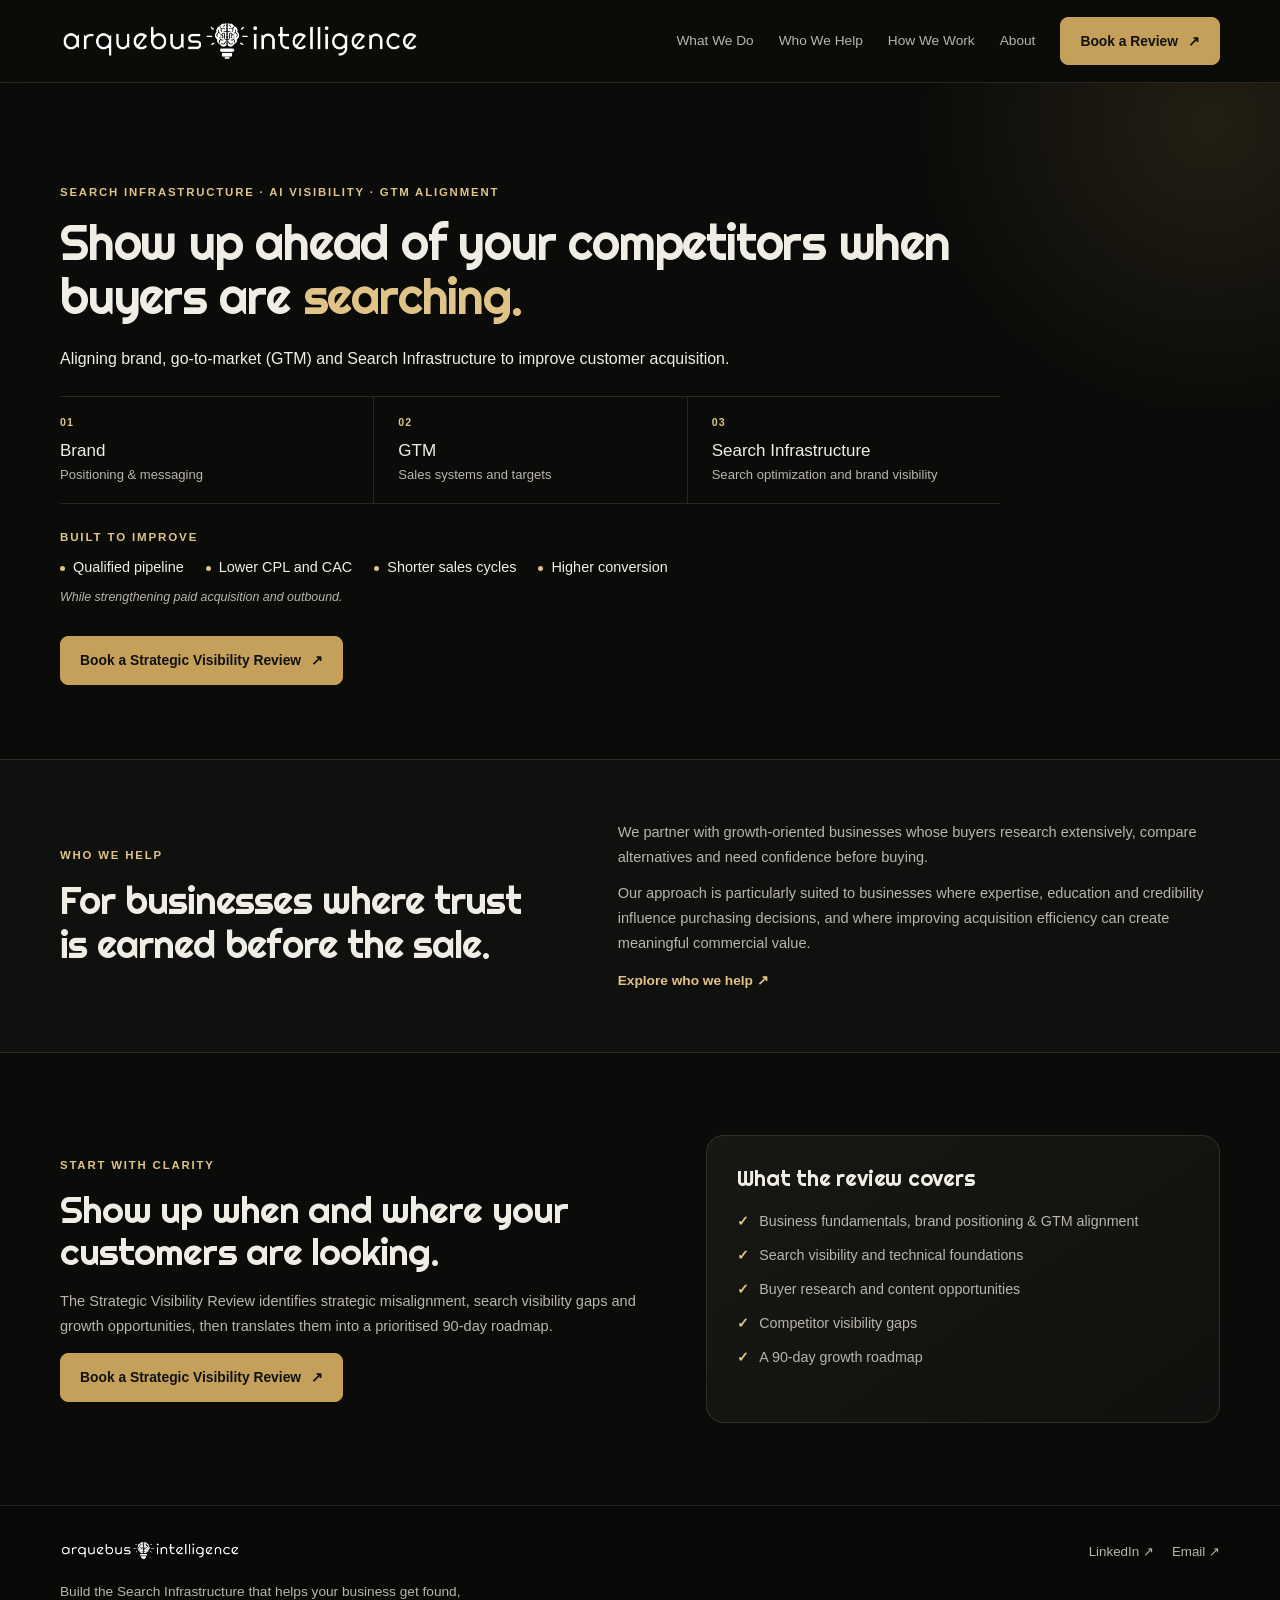
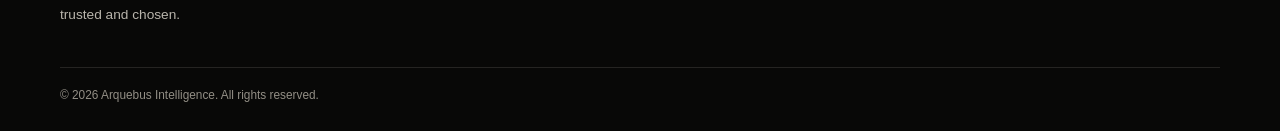
==== index.html @ cc58a3d3 "About page and footer update" ====
<!doctype html>
<html lang="en">
<head>
  <meta charset="utf-8">
  <meta name="viewport" content="width=device-width, initial-scale=1">
  <meta name="google-site-verification" content="BUTrSLzyXpjo1iDIC3saBx_FAhi9yW1CzKXiQrqh_Y4">
  <title>Search-Led Inbound Growth &amp; AI Visibility | Arquebus Intelligence</title>
  <meta name="description" content="Arquebus Intelligence connects business fundamentals, marketing and Search Infrastructure to strengthen acquisition and drive measurable commercial outcomes.">
  <meta name="robots" content="index,follow,max-snippet:-1,max-image-preview:large,max-video-preview:-1">
  <link rel="canonical" href="https://arquebusintelligence.com/">
  <link rel="icon" href="/favicon.ico">
  <link rel="icon" type="image/png" sizes="32x32" href="/favicon-32x32.png">
  <link rel="apple-touch-icon" sizes="180x180" href="/apple-touch-icon.png">
  <link rel="manifest" href="/site.webmanifest">
  <meta property="og:type" content="website">
  <meta property="og:url" content="https://arquebusintelligence.com/">
  <meta property="og:site_name" content="Arquebus Intelligence">
  <meta property="og:title" content="Search-Led Inbound Growth &amp; AI Visibility | Arquebus Intelligence">
  <meta property="og:description" content="We connect business fundamentals, marketing and Search Infrastructure to strengthen acquisition and drive measurable commercial outcomes.">
  <meta property="og:image" content="https://arquebusintelligence.com/og-image.png">
  <meta name="twitter:card" content="summary_large_image">
  <meta name="twitter:site" content="@elcapitanmlb">
  <meta name="twitter:title" content="Search-Led Inbound Growth &amp; AI Visibility | Arquebus Intelligence">
  <meta name="twitter:description" content="We connect business fundamentals, marketing and Search Infrastructure to strengthen acquisition and drive measurable commercial outcomes.">
  <meta name="twitter:image" content="https://arquebusintelligence.com/og-image.png">
  <link rel="stylesheet" href="/styles.css">
  <script type="application/ld+json">
{
  "@context": "https://schema.org",
  "@graph": [
    {
      "@type": "Organization",
      "@id": "https://arquebusintelligence.com/#organization",
      "name": "Arquebus Intelligence",
      "url": "https://arquebusintelligence.com/",
      "logo": "https://arquebusintelligence.com/arquebus_intelligence_logo_white.png",
      "description": "Arquebus Intelligence connects business fundamentals, marketing and Search Infrastructure to strengthen acquisition and support measurable commercial outcomes.",
      "foundingDate": "2024",
      "founder": {
        "@type": "Person",
        "@id": "https://arquebusintelligence.com/#founder",
        "name": "Manik Kamath",
        "jobTitle": "Founder",
        "sameAs": [
          "https://www.linkedin.com/in/manikkamath/",
          "https://x.com/elcapitanmlb"
        ]
      },
      "sameAs": [
        "https://www.linkedin.com/in/manikkamath/",
        "https://x.com/elcapitanmlb"
      ],
      "areaServed": "Worldwide",
      "knowsAbout": [
        "Search engine optimisation",
        "Technical SEO",
        "Content strategy",
        "Buyer research",
        "AI search visibility",
        "Answer engine optimisation",
        "Inbound acquisition",
        "Conversion optimisation"
      ]
    },
    {
      "@type": "WebSite",
      "@id": "https://arquebusintelligence.com/#website",
      "url": "https://arquebusintelligence.com/",
      "name": "Arquebus Intelligence",
      "publisher": {
        "@id": "https://arquebusintelligence.com/#organization"
      }
    },
    {
      "@type": "WebPage",
      "@id": "https://arquebusintelligence.com/#webpage",
      "url": "https://arquebusintelligence.com/",
      "name": "Show Up When and Where Your Customers Are Looking | Arquebus Intelligence",
      "description": "Arquebus Intelligence connects business fundamentals, marketing and Search Infrastructure to strengthen acquisition and support measurable commercial outcomes.",
      "isPartOf": {
        "@id": "https://arquebusintelligence.com/#website"
      },
      "about": {
        "@id": "https://arquebusintelligence.com/#organization"
      }
    }
  ]
}
</script>
</head><body><a class="skip-link" href="#main">Skip to content</a>
<header class="site-header"><div class="container nav">
<a class="brand" href="/" aria-label="Arquebus Intelligence home"><img src="/arquebus_intelligence_logo_white.png" alt="Arquebus Intelligence" width="190" height="48"></a>
<button class="nav-toggle" type="button" aria-expanded="false" aria-controls="primary-nav" aria-label="Open navigation">☰</button>
<nav class="nav-links" id="primary-nav" aria-label="Primary navigation"><a href="/services/">What We Do</a><a href="/who-we-help/">Who We Help</a><a href="/how-we-work/">How We Work</a><a href="/about/">About</a><a class="button header-cta" href="/strategic-visibility-review/">Book a Review <span aria-hidden="true">↗</span></a></nav>
</div></header>
<main id="main">
<section class="hero"><div class="container hero-content">
<p class="eyebrow">Search Infrastructure · AI visibility · GTM alignment</p>
<h1>Show up ahead of your competitors when buyers are <span>searching.</span></h1>
<p class="lead home-framework-intro">Aligning brand, go-to-market (GTM) and Search Infrastructure to improve customer acquisition.</p>
<div class="home-framework" aria-label="Three interconnected pillars">
  <div class="home-framework-pillar"><span class="home-framework-number">01</span><h2>Brand</h2><p>Positioning &amp; messaging</p></div>
  <div class="home-framework-pillar"><span class="home-framework-number">02</span><h2>GTM</h2><p>Sales systems and targets</p></div>
  <div class="home-framework-pillar"><span class="home-framework-number">03</span><h2>Search Infrastructure</h2><p>Search optimization and brand visibility</p></div>
</div>
<div class="home-outcomes"><p class="eyebrow">Built to improve</p><ul class="home-outcome-list"><li>Qualified pipeline</li><li>Lower CPL and CAC</li><li>Shorter sales cycles</li><li>Higher conversion</li></ul><p class="home-outcomes-support">While strengthening paid acquisition and outbound.</p></div>
<div class="hero-actions"><a class="button" href="/strategic-visibility-review/">Book a Strategic Visibility Review <span aria-hidden="true">↗</span></a></div>
</div></section>

<section class="section compact home-icp"><div class="container home-icp-inner">
  <div><p class="eyebrow">Who we help</p><h2>For businesses where trust is earned before the sale.</h2></div>
  <div class="home-icp-copy"><p>We partner with growth-oriented businesses whose buyers research extensively, compare alternatives and need confidence before buying.</p><p>Our approach is particularly suited to businesses where expertise, education and credibility influence purchasing decisions, and where improving acquisition efficiency can create meaningful commercial value.</p><a class="text-link" href="/who-we-help/">Explore who we help ↗</a></div>
</div></section>

<section class="section"><div class="container split-cta">
<div><p class="eyebrow">Start with clarity</p><h2>Show up when and where your customers are looking.</h2><p style="margin-top:16px">The Strategic Visibility Review identifies strategic misalignment, search visibility gaps and growth opportunities, then translates them into a prioritised 90-day roadmap.</p><a class="button" href="/strategic-visibility-review/">Book a Strategic Visibility Review <span aria-hidden="true">↗</span></a></div>
<div class="review-card"><h3>What the review covers</h3><ul><li>Business fundamentals, brand positioning &amp; GTM alignment</li><li>Search visibility and technical foundations</li><li>Buyer research and content opportunities</li><li>Competitor visibility gaps</li><li>A 90-day growth roadmap</li></ul></div>
</div></section>

</main><footer class="site-footer"><div class="container">
<div class="footer-top"><div class="footer-brand"><a href="/" aria-label="Arquebus Intelligence home"><img src="/arquebus_intelligence_logo_white.png" alt="Arquebus Intelligence" width="180" height="45" loading="lazy"></a><p>Build the Search Infrastructure that helps your business get found, trusted and chosen.</p></div>
<div class="footer-links" aria-label="Connect with Arquebus Intelligence"><a href="https://www.linkedin.com/company/arquebus-intelligence/posts/?viewAsMember=true" target="_blank" rel="noopener noreferrer">LinkedIn ↗</a><a href="mailto:manik@arquebusintelligence.com">Email ↗</a></div></div>
<div class="footer-bottom"><span>© 2026 Arquebus Intelligence. All rights reserved.</span></div>
</div></footer>
<script>
const toggle=document.querySelector('.nav-toggle');
const links=document.querySelector('.nav-links');
if(toggle&&links){toggle.addEventListener('click',()=>{const open=links.classList.toggle('open');toggle.setAttribute('aria-expanded',String(open));toggle.setAttribute('aria-label',open?'Close navigation':'Open navigation');toggle.textContent=open?'×':'☰';});links.querySelectorAll('a').forEach(a=>a.addEventListener('click',()=>{links.classList.remove('open');toggle.setAttribute('aria-expanded','false');toggle.textContent='☰';}));}
</script></body></html>
---- styles.css ----
@font-face {
      font-family: 'Righteous';
      src: url('[data-uri]') format('truetype');
      font-weight: 400; font-style: normal;
    }
:root{--bg:#0b0b09;--panel:#121210;--panel2:#171714;--text:#f0ede5;--muted:#b9b5ac;--dim:#928e85;--gold:#c5a05a;--gold-light:#e0c487;--line:rgba(240,237,229,.12);--max:1160px;--radius:18px}
*{box-sizing:border-box}
html{scroll-behavior:smooth;scroll-padding-top:100px}
body{margin:0;background:var(--bg);color:var(--text);font-family:Arial,Helvetica,sans-serif;font-size:16px;line-height:1.65;-webkit-font-smoothing:antialiased}
a{color:inherit}
img{max-width:100%;height:auto}
a:focus-visible,button:focus-visible,input:focus-visible,select:focus-visible,textarea:focus-visible{outline:2px solid var(--gold-light);outline-offset:3px}
.skip-link{position:absolute;left:-9999px;top:0;background:var(--gold);color:#111;padding:.7rem 1rem;z-index:1000}.skip-link:focus{left:1rem;top:1rem}
.container{width:min(var(--max),calc(100% - 44px));margin-inline:auto}
.site-header{position:sticky;top:0;z-index:100;background:rgba(11,11,9,.91);backdrop-filter:blur(14px);border-bottom:1px solid var(--line)}
.nav{min-height:82px;display:flex;align-items:center;justify-content:space-between;gap:24px}
.brand{display:flex;align-items:center;text-decoration:none;flex-shrink:0}.brand img{width:360px;max-height:60px;object-fit:contain;object-position:left center}
.nav-links{display:flex;align-items:center;gap:25px}.nav-links a:not(.button){font-size:.9rem;color:var(--muted);text-decoration:none}.nav-links a:hover{color:var(--text)}
.nav-toggle{display:none;background:none;color:var(--text);border:1px solid var(--line);border-radius:10px;padding:9px 12px;font-size:1.2rem}
.button{display:inline-flex;align-items:center;justify-content:center;gap:10px;min-height:48px;padding:12px 19px;border:1px solid var(--gold);border-radius:8px;background:var(--gold);color:#111;font-weight:700;font-size:.91rem;text-decoration:none;transition:transform .18s ease,background .18s ease,border-color .18s ease}
.button:hover{background:var(--gold-light);border-color:var(--gold-light);transform:translateY(-1px)}
.button.secondary{background:transparent;color:var(--text);border-color:var(--line)}.button.secondary:hover{border-color:var(--gold);color:var(--gold-light)}
.eyebrow{color:var(--gold-light);font-size:.75rem;font-weight:700;letter-spacing:.16em;text-transform:uppercase;margin:0 0 14px}
h1,h2,h3{font-family:'Righteous',Arial,sans-serif;font-weight:400;line-height:1.13;letter-spacing:-.025em;margin:0}
h1{font-size:clamp(2.35rem,4.4vw,4rem);max-width:900px}
h2{font-size:clamp(2rem,3.6vw,3.35rem);max-width:800px}
h3{font-size:1.35rem;letter-spacing:-.01em}
p{margin:0 0 1rem;color:var(--muted)}
.lead{font-size:clamp(1.05rem,1.5vw,1.22rem);max-width:690px;color:#d1cdc4}
.hero{position:relative;overflow:hidden;padding:100px 0 74px}
.hero:before{content:"";position:absolute;width:600px;height:600px;right:-230px;top:-260px;background:radial-gradient(circle,rgba(197,160,90,.13),transparent 68%);pointer-events:none}
.hero-content{position:relative;z-index:1}.hero h1{font-size:clamp(2.25rem,3.8vw,3.6rem);line-height:1.1;max-width:900px}.hero h1 span{color:var(--gold-light)}
.hero .lead{font-size:1.05rem;line-height:1.7;margin-top:22px;max-width:760px}.hero .hero-supporting-copy{font-size:1.05rem;line-height:1.7;margin-top:12px;max-width:760px}
.hero-actions{display:flex;gap:12px;flex-wrap:wrap;margin-top:30px}
.hero-note{font-size:.84rem;color:var(--dim);margin-top:17px}
.trust-strip{border-block:1px solid var(--line);background:var(--panel)}
.trust-inner{display:flex;justify-content:space-between;gap:18px;flex-wrap:wrap;padding:18px 0}
.trust-inner span{font-size:.82rem;color:var(--muted)}.trust-inner span:before{content:"✦";color:var(--gold);margin-right:9px}
.section{padding:82px 0}.section.compact{padding:60px 0}
.section-head{margin-bottom:34px}.section-head p{margin-top:15px;max-width:680px}
.two-col{display:grid;grid-template-columns:1.05fr .95fr;gap:64px;align-items:start}
.problem-card,.service-card,.step-card,.industry-card,.review-card,.faq-item,.about-card{background:var(--panel);border:1px solid var(--line);border-radius:var(--radius)}
.problem-card{padding:30px}.problem-card p:last-child{margin-bottom:0}
.service-grid{display:grid;grid-template-columns:repeat(3,1fr);gap:15px}
.service-card{padding:25px;min-height:240px}.card-number{display:inline-flex;color:var(--gold-light);font-size:.78rem;letter-spacing:.1em;margin-bottom:24px}.service-card p{font-size:.95rem;margin-top:12px}
.text-link{display:inline-flex;align-items:center;gap:8px;color:var(--gold-light);font-weight:700;text-decoration:none;font-size:.9rem;margin-top:7px}.text-link:hover{text-decoration:underline}
.steps{display:grid;grid-template-columns:repeat(3,1fr);gap:15px}.step-card{padding:25px}.step-card p{font-size:.95rem;margin:10px 0 0}
.industry-grid{display:grid;grid-template-columns:repeat(4,1fr);gap:12px}.industry-card{padding:22px 19px}.industry-card h3{font-size:1.1rem}.industry-card p{font-size:.88rem;margin:10px 0 0}
.dark-panel{background:var(--panel);border-block:1px solid var(--line)}
.split-cta{display:grid;grid-template-columns:1fr .85fr;gap:42px;align-items:center}
.review-card{padding:30px;background:linear-gradient(145deg,#171713,#10100e)}
.review-card ul{list-style:none;padding:0;margin:19px 0 22px;display:grid;gap:10px}
.review-card li{color:var(--muted);font-size:.94rem}.review-card li:before{content:"✓";color:var(--gold-light);font-weight:700;margin-right:10px}
.about-row{display:grid;grid-template-columns:.7fr 1.3fr;gap:40px;align-items:start}
.about-card{padding:26px}.about-card .founder-name{font-family:'Righteous',Arial,sans-serif;font-size:1.55rem}
.faq-list{display:grid;grid-template-columns:1fr 1fr;gap:12px}
.faq-item{padding:22px}.faq-item h3{font-size:1.1rem}.faq-item p{font-size:.92rem;margin:10px 0 0}
.form-grid{display:grid;grid-template-columns:1fr 1fr;gap:14px}
.form-field{display:flex;flex-direction:column;gap:7px}.form-field.full{grid-column:1/-1}
.form-field label{font-size:.82rem;color:var(--muted);font-weight:700}
.form-field input,.form-field select,.form-field textarea{width:100%;padding:13px 14px;border:1px solid var(--line);border-radius:8px;background:#0c0c0a;color:var(--text);font:inherit}
.form-field input::placeholder{color:#77736c}.form-field select{color:var(--muted)}
.form-note{font-size:.82rem;color:var(--dim);margin:13px 0 0}
.form-success{display:none;border:1px solid var(--line);border-radius:10px;padding:18px;color:var(--text);background:var(--panel2)}
.site-footer{border-top:1px solid var(--line);padding:35px 0 26px;background:#080807}
.footer-top{display:flex;justify-content:space-between;align-items:start;gap:32px}.footer-brand{max-width:420px}.footer-brand img{width:180px;margin-bottom:14px}.footer-brand p{font-size:.9rem}
.footer-links{display:flex;flex-wrap:wrap;gap:18px}.footer-links a{color:var(--muted);text-decoration:none;font-size:.88rem}.footer-links a:hover{color:var(--gold-light)}
.footer-bottom{border-top:1px solid var(--line);margin-top:24px;padding-top:18px;display:flex;justify-content:space-between;gap:20px;color:var(--dim);font-size:.78rem}
.page-hero{padding:82px 0 52px;border-bottom:1px solid var(--line);background:radial-gradient(ellipse at 85% 0%,rgba(197,160,90,.1),transparent 45%)}
.page-hero h1{font-size:clamp(2.25rem,3.8vw,3.6rem)}.page-hero .lead{margin-top:20px}
.content-narrow{max-width:850px}.prose h2{margin:35px 0 15px}.prose h3{margin:24px 0 10px}.prose p,.prose li{color:var(--muted)}.prose ul{padding-left:22px}.prose li{margin-bottom:8px}
.pill-row{display:flex;flex-wrap:wrap;gap:9px;margin-top:24px}.pill{border:1px solid var(--line);border-radius:999px;padding:8px 12px;color:var(--muted);font-size:.84rem}
.notice{font-size:.85rem;color:var(--dim);border-left:2px solid var(--gold);padding-left:15px}
@media(max-width:850px){.nav{min-height:72px}.brand img{width:250px;max-height:48px}.nav-toggle{display:block}.nav-links{display:none;position:absolute;top:71px;left:0;right:0;padding:18px 22px 24px;background:#0b0b09;border-bottom:1px solid var(--line);flex-direction:column;align-items:stretch;gap:16px}.nav-links.open{display:flex}.nav-links a:not(.button){padding:5px 0}.nav-links .button{width:100%}.hero{padding:76px 0 60px}.two-col,.split-cta,.about-row{grid-template-columns:1fr;gap:26px}.service-grid,.steps{grid-template-columns:1fr}.service-card{min-height:0}.industry-grid{grid-template-columns:1fr 1fr}.faq-list{grid-template-columns:1fr}.section{padding:64px 0}.section.compact{padding:48px 0}.footer-top{flex-direction:column}.footer-bottom{flex-direction:column;gap:7px}}
@media(max-width:520px){.container{width:min(var(--max),calc(100% - 32px))}h1{font-size:2.65rem}.hero-actions .button{width:100%}.trust-inner{display:grid;grid-template-columns:1fr 1fr;gap:12px}.industry-grid{grid-template-columns:1fr}.form-grid{grid-template-columns:1fr}.form-field.full{grid-column:auto}.review-card{padding:22px}.section-head{margin-bottom:26px}}
@media(prefers-reduced-motion:reduce){html{scroll-behavior:auto}*,*:before,*:after{transition:none!important;animation:none!important}}

/* What We Do: workflow and cross-channel Search Infrastructure visuals */
.section-intro{max-width:820px;margin:0 auto 42px;text-align:center}
.section-intro h2{max-width:760px;margin:0 auto 16px}
.section-intro .lead{margin:0 auto 14px;max-width:760px}
.section-intro>p:last-child{max-width:760px;margin:0 auto;color:var(--muted,#aeb6c6)}
.workflow-section{padding-top:76px}
.workflow-grid{display:grid;grid-template-columns:repeat(2,minmax(0,1fr));gap:18px}
.workflow-card{display:flex;flex-direction:column;padding:26px;border:1px solid var(--line,rgba(255,255,255,.12));border-radius:18px;background:linear-gradient(145deg,rgba(255,255,255,.045),rgba(255,255,255,.015));min-height:320px}
.workflow-top{display:flex;align-items:center;gap:12px;margin-bottom:22px}
.workflow-number{display:inline-flex;align-items:center;justify-content:center;width:42px;height:42px;border-radius:12px;background:rgba(232,183,79,.13);color:var(--accent,#e8b74f);font-weight:750;font-size:.9rem}
.workflow-label{font-size:.78rem;text-transform:uppercase;letter-spacing:.12em;color:var(--muted,#aeb6c6);font-weight:700}
.workflow-icon{margin-left:auto;color:var(--accent,#e8b74f);font-size:1.8rem;line-height:1}
.workflow-card h3{font-size:1.28rem;line-height:1.3;margin:0 0 12px}
.workflow-card p{margin:0;color:var(--muted,#aeb6c6);line-height:1.7}
.workflow-output{display:flex;flex-direction:column;gap:5px;border-top:1px solid var(--line,rgba(255,255,255,.12));padding-top:16px;margin-top:22px;font-size:.88rem}
.workflow-output strong{color:var(--accent,#e8b74f);font-size:.72rem;text-transform:uppercase;letter-spacing:.1em}
.workflow-output span{color:var(--text,#f5f6f8)}
.commercial-outcome{display:flex;align-items:flex-start;gap:20px;margin-top:24px;padding:28px;border:1px solid rgba(232,183,79,.38);border-radius:18px;background:rgba(232,183,79,.06)}
.outcome-mark{display:flex;align-items:center;justify-content:center;flex:0 0 48px;height:48px;border-radius:14px;background:rgba(232,183,79,.15);color:var(--accent,#e8b74f);font-size:1.6rem}
.commercial-outcome .eyebrow{margin:0 0 7px}
.commercial-outcome h3{font-size:1.35rem;margin:0 0 8px}
.commercial-outcome p:last-child{margin:0;color:var(--muted,#aeb6c6);line-height:1.7}
.channel-section{padding-top:36px}
.channel-diagram{max-width:1000px;margin:0 auto}
.infrastructure-node{max-width:760px;margin:0 auto;text-align:center;padding:28px;border:1px solid rgba(232,183,79,.45);border-radius:18px;background:linear-gradient(135deg,rgba(232,183,79,.12),rgba(255,255,255,.025))}
.infra-kicker{font-size:.72rem;text-transform:uppercase;letter-spacing:.14em;color:var(--accent,#e8b74f);font-weight:750}
.infrastructure-node h3{font-size:1.6rem;margin:8px 0}
.infrastructure-node p{margin:0;color:var(--muted,#aeb6c6);line-height:1.6}
.channel-connector{height:46px;display:flex;justify-content:space-around;align-items:stretch;max-width:78%;margin:0 auto}
.channel-connector span{display:block;width:1px;background:linear-gradient(to bottom,rgba(232,183,79,.65),rgba(232,183,79,.2))}
.channel-grid{display:grid;grid-template-columns:repeat(3,minmax(0,1fr));gap:16px}
.channel-card{padding:24px;border:1px solid var(--line,rgba(255,255,255,.12));border-radius:16px;background:rgba(255,255,255,.025)}
.channel-symbol{display:inline-flex;align-items:center;justify-content:center;width:40px;height:40px;border-radius:12px;background:rgba(232,183,79,.12);color:var(--accent,#e8b74f);font-size:1.35rem;margin-bottom:15px}
.channel-card h3{margin:0 0 8px;font-size:1.15rem}
.channel-card p{margin:0;color:var(--muted,#aeb6c6);line-height:1.65;font-size:.94rem}
.channel-connector-down{height:38px;max-width:none;justify-content:center}
.channel-connector-down span{background:linear-gradient(to bottom,rgba(232,183,79,.4),rgba(232,183,79,.7))}
.shared-outcomes{padding:24px;border-radius:16px;background:rgba(255,255,255,.035);border:1px solid var(--line,rgba(255,255,255,.12));text-align:center}
.shared-outcomes .eyebrow{margin:0 0 16px}
.outcome-tags{display:flex;flex-wrap:wrap;justify-content:center;gap:10px}
.outcome-tags span{display:inline-flex;padding:9px 14px;border-radius:999px;border:1px solid rgba(232,183,79,.3);color:var(--text,#f5f6f8);font-size:.9rem}
.channel-note{max-width:820px;margin:18px auto 0;text-align:center;color:var(--muted,#aeb6c6);font-size:.9rem;line-height:1.65}
.final-cta{display:flex;align-items:center;justify-content:space-between;gap:28px;margin-top:66px;padding:34px;border-radius:20px;background:rgba(255,255,255,.035);border:1px solid var(--line,rgba(255,255,255,.12))}
.final-cta>div{max-width:650px}
.final-cta .eyebrow{margin:0 0 8px;color:var(--accent,#e8b74f)}
.final-cta h2{font-size:clamp(1.5rem,3vw,2.2rem);margin:0 0 12px}
.final-cta p:not(.eyebrow){margin:0;color:var(--muted,#aeb6c6);line-height:1.65}
.final-cta .button{flex:0 0 auto;white-space:nowrap}
@media(max-width:760px){.workflow-section{padding-top:52px}.section-intro{margin-bottom:28px}.workflow-grid{grid-template-columns:1fr}.workflow-card{min-height:0;padding:22px}.commercial-outcome{padding:22px;gap:14px}.channel-grid{grid-template-columns:1fr}.channel-card{padding:20px}.channel-connector{height:28px;max-width:55%}.final-cta{align-items:flex-start;flex-direction:column;padding:24px;margin-top:44px}.final-cta .button{white-space:normal}.infrastructure-node{padding:22px}.outcome-tags{gap:8px}}


/* V13 typography refinement: slightly calmer type scale across the site */
html{font-size:95%}
body{font-size:.96rem}
h1{font-size:clamp(2.25rem,4.2vw,4rem)}
h2{font-size:clamp(1.7rem,3.1vw,2.45rem)}
h3{font-size:clamp(1.12rem,1.7vw,1.42rem)}
p,li{line-height:1.68}
.lead{font-size:1.04rem;line-height:1.72}
.eyebrow.page-kicker{color:var(--accent,#e8b74f);font-size:.78rem;letter-spacing:.15em;text-transform:uppercase;font-weight:750;margin:0 0 14px}
.workflow-card h3{font-size:1.18rem}
.infrastructure-node h3{font-size:1.48rem}
.channel-card h3{font-size:1.08rem}
.final-cta h2{font-size:clamp(1.4rem,2.7vw,2.05rem)}
@media(max-width:760px){
  h1{font-size:clamp(1.95rem,7.2vw,2.65rem)}
  h2{font-size:clamp(1.55rem,6vw,2rem)}
  .lead{font-size:1rem}
}

/* Who We Help: buyer-fit framework and commercial opportunity */
.who-hero{padding-bottom:40px}
.who-hero h1{max-width:920px}
.who-hero .lead{max-width:850px}
.who-hero-copy{max-width:790px;color:var(--muted);margin-top:15px;font-size:1rem;line-height:1.75}
.who-hero-tags{display:flex;flex-wrap:wrap;gap:10px;margin-top:28px}
.who-hero-tags span{border:1px solid var(--line);border-radius:999px;padding:8px 13px;color:var(--text);font-size:.78rem;background:rgba(255,255,255,.025)}
.who-fit-section{padding-top:48px}
.who-criteria-grid{grid-template-columns:repeat(2,minmax(0,1fr));gap:16px}
.who-criteria-card{min-height:0;padding:25px}
.who-criteria-card .workflow-top{margin-bottom:18px}
.who-criteria-card .workflow-icon{font-size:1.55rem}
.who-criteria-card h3{font-size:1.24rem}
.who-criteria-card p{font-size:.93rem;line-height:1.72}
.who-criteria-card .workflow-output{margin-top:auto;padding-top:17px}
.who-opportunity{margin-top:6px}
.who-opportunity-grid{display:grid;grid-template-columns:repeat(3,minmax(0,1fr));gap:15px}
.who-opportunity-card{padding:24px;border:1px solid var(--line);border-radius:16px;background:linear-gradient(145deg,rgba(255,255,255,.04),rgba(255,255,255,.012))}
.who-opportunity-index{display:inline-flex;align-items:center;justify-content:center;width:35px;height:35px;border-radius:10px;background:rgba(232,183,79,.13);color:var(--accent,#e8b74f);font-size:.8rem;font-weight:750;margin-bottom:17px}
.who-opportunity-card h3{font-size:1.16rem;margin:0 0 10px}
.who-opportunity-card p{color:var(--muted);font-size:.9rem;line-height:1.7}
.who-opportunity-card ul{padding-left:18px;margin:16px 0 0;color:var(--muted);font-size:.84rem;line-height:1.65}
.who-opportunity-card li{margin:0 0 7px}
.who-overlap-note{display:flex;align-items:flex-start;gap:15px;margin-top:18px;padding:20px 23px;border:1px solid rgba(232,183,79,.3);border-radius:14px;background:rgba(232,183,79,.055)}
.who-overlap-mark{flex:0 0 30px;height:30px;display:grid;place-items:center;border-radius:50%;background:rgba(232,183,79,.16);color:var(--accent,#e8b74f);font-size:1.1rem;font-weight:700}
.who-overlap-note p{margin:2px 0 0;color:var(--muted);line-height:1.7;font-size:.92rem}
.who-overlap-note strong{color:var(--text)}
.who-timeline-layout{display:grid;grid-template-columns:.8fr 1.2fr;gap:58px;align-items:start}
.who-timeline-layout h2{font-size:clamp(1.9rem,3vw,2.8rem);max-width:440px}
.who-timeline-copy>p{color:var(--muted);line-height:1.75;margin:0 0 14px}
.who-timeline-steps{display:grid;grid-template-columns:repeat(3,minmax(0,1fr));gap:12px;margin-top:26px}
.who-timeline-steps>div{border-top:1px solid var(--line);padding-top:13px;display:flex;flex-direction:column;gap:7px}
.who-timeline-steps span{font-size:.73rem;color:var(--accent,#e8b74f);font-weight:750;letter-spacing:.1em}
.who-timeline-steps strong{font-size:.88rem;line-height:1.4}
.who-timeline-steps small{color:var(--muted);font-size:.78rem;line-height:1.55}
.who-final-cta{display:flex;align-items:center;justify-content:space-between;gap:30px;padding:32px;border:1px solid var(--line);border-radius:18px;background:linear-gradient(120deg,rgba(232,183,79,.075),rgba(255,255,255,.018))}
.who-final-cta>div{max-width:700px}
.who-final-cta h2{font-size:clamp(1.8rem,3vw,2.5rem);margin:0 0 10px}
.who-final-cta p:not(.eyebrow){margin:0;color:var(--muted);line-height:1.7}
.who-final-cta .button{flex-shrink:0}
@media(max-width:850px){.who-opportunity-grid{grid-template-columns:1fr}.who-timeline-layout{grid-template-columns:1fr;gap:24px}.who-final-cta{align-items:flex-start;flex-direction:column}.who-final-cta .button{white-space:normal}}
@media(max-width:760px){.who-criteria-grid{grid-template-columns:1fr}.who-criteria-card{padding:22px}.who-timeline-steps{grid-template-columns:1fr;gap:16px}.who-timeline-steps>div{display:grid;grid-template-columns:34px 1fr;column-gap:8px}.who-timeline-steps span{grid-row:span 2}.who-timeline-steps small{grid-column:2}.who-final-cta{padding:24px}}


/* Who We Help V15: consistent hero copy and buyer criteria list */
.who-hero .who-buyer-intro,
.who-hero .who-hero-copy {
  color: #d1cdc4;
  font-size: 1rem;
  line-height: 1.7;
  font-weight: 400;
  opacity: 1;
}
.who-hero .who-buyer-intro { margin: 20px 0 8px; }
.who-hero .who-buyer-list {
  max-width: 790px;
  margin: 0 0 0 1.25rem;
  padding-left: 1rem;
  color: #d1cdc4;
  font-size: 1rem;
  line-height: 1.7;
  font-weight: 400;
  opacity: 1;
}
.who-hero .who-buyer-list li { margin: 0 0 5px; padding-left: 3px; }
.who-hero .who-hero-copy { margin-top: 18px; }


/* V16 Who We Help: cleaner transition into fit criteria and unlabeled card summaries */
.who-criteria-card .workflow-output strong{display:none}
.who-criteria-card .workflow-output{padding-top:14px}

/* V18 Who We Help: retain and center the section eyebrow with its heading and intro */
.who-fit-section .who-fit-eyebrow{display:block;width:100%;max-width:760px;margin:0 auto 14px;text-align:center;}
.who-fit-section .section-intro{text-align:center;margin-left:auto;margin-right:auto;}
.who-fit-section .section-intro h2,.who-fit-section .section-intro>p:last-child{margin-left:auto;margin-right:auto;text-align:center;}


/* V19 Who We Help: remove card footer copy and give divider more breathing room */
.who-criteria-card .workflow-output {
  margin-top: auto;
  padding-top: 24px;
  min-height: 24px;
}
.who-criteria-card .workflow-output span { display: none; }

/* Who We Help V20 refinements */
.who-criteria-card .workflow-icon,
.who-criteria-card .workflow-output { display: none !important; }
.who-hero .who-hero-cta { margin-top: 24px; }
.who-hero .who-hero-cta .button { display: inline-flex; align-items: center; gap: 8px; padding: 10px 16px; font-size: .88rem; line-height: 1.2; }


/* How We Work: four equal process cards with numbered badge treatment */
.steps.process-steps{grid-template-columns:repeat(4,minmax(0,1fr));gap:15px;align-items:stretch}
.process-steps .step-card{padding:24px 21px;min-width:0;min-height:100%;display:flex;flex-direction:column}
.process-steps .workflow-top{display:flex;align-items:center;gap:12px;margin-bottom:22px}
.process-steps .workflow-number{display:inline-flex;align-items:center;justify-content:center;flex:0 0 42px;width:42px;height:42px;border-radius:12px;background:rgba(232,183,79,.13);color:var(--accent,#e8b74f);font-weight:750;font-size:.9rem;letter-spacing:0}
.process-steps .workflow-label{font-size:.78rem;text-transform:uppercase;letter-spacing:.12em;color:var(--muted,#aeb6c6);font-weight:700}
.process-steps .step-card h3{font-size:1.15rem;line-height:1.32;margin:0 0 12px}
.process-steps .step-card p{font-size:.9rem;line-height:1.68;margin:0;color:var(--muted)}
@media(max-width:1050px){.steps.process-steps{grid-template-columns:repeat(2,minmax(0,1fr))}}
@media(max-width:600px){.steps.process-steps{grid-template-columns:1fr}.process-steps .step-card{padding:23px}}


/* How We Work: integrated business assessment in the page hero */
.how-hero{padding-top:72px;padding-bottom:58px}
.how-hero h1{max-width:1120px}
.how-hero .how-intro{max-width:900px;margin-top:22px;margin-bottom:22px}
.how-foundation-grid{display:grid;grid-template-columns:repeat(3,minmax(0,1fr));gap:16px;margin-top:22px}
.how-foundation-card{min-width:0;padding:23px 24px 25px;border:1px solid var(--line);border-radius:17px;background:linear-gradient(145deg,rgba(255,255,255,.035),rgba(255,255,255,.012))}
.how-foundation-top{display:flex;align-items:center;gap:15px;margin-bottom:15px}
.how-foundation-number{display:inline-flex;align-items:center;justify-content:center;flex:0 0 48px;width:48px;height:48px;border-radius:12px;background:rgba(232,183,79,.14);color:var(--accent,#e8b74f);font-size:1rem;font-weight:750}
.how-foundation-card h2{font-size:.82rem;line-height:1.4;letter-spacing:.13em;text-transform:uppercase;margin:0;color:var(--text)}
.how-foundation-card p{margin:0;color:var(--muted);font-size:.96rem;line-height:1.7}
.how-hero .how-conclusion{max-width:1120px;margin-top:24px;margin-bottom:0}
.how-hero .hero-actions{margin-top:24px}
@media(max-width:850px){.how-foundation-grid{grid-template-columns:1fr 1fr}.how-foundation-card:last-child{grid-column:1/-1}}
@media(max-width:600px){.how-hero{padding-top:58px;padding-bottom:44px}.how-foundation-grid{grid-template-columns:1fr;gap:12px}.how-foundation-card:last-child{grid-column:auto}.how-foundation-card{padding:21px}.how-foundation-top{margin-bottom:12px}.how-hero .how-intro{margin-top:18px}.how-hero .how-conclusion{margin-top:20px}}

/* How We Work V24: detailed process stages and commercial outcome measures */
.process-steps .step-card h3{min-height:2.65em}
.process-steps .step-card p{font-size:.88rem;line-height:1.62}
.process-detail-list{margin:10px 0 0;padding-left:18px;color:var(--muted);font-size:.84rem;line-height:1.58}
.process-detail-list li{margin:0 0 9px;padding-left:2px}
.process-detail-list strong{color:var(--text);font-weight:650}
.process-card-note{margin-top:10px!important;padding-top:10px;border-top:1px solid var(--line)}
.outcomes-section{padding-top:44px;padding-bottom:54px}
.outcomes-heading{max-width:780px;margin:0 auto 24px;text-align:center}
.outcomes-heading h2{margin:8px 0 10px}
.outcomes-heading>p:last-child{color:var(--muted);font-size:.92rem;line-height:1.65}
.outcomes-grid{display:grid;grid-template-columns:repeat(4,minmax(0,1fr));gap:14px}
.outcome-item{padding:20px 18px;border:1px solid var(--line);border-radius:15px;background:var(--panel);text-align:center}
.outcome-direction{display:block;color:var(--accent,#e8b74f);font-size:1.65rem;font-weight:750;line-height:1;margin-bottom:8px}
.outcome-item h3{margin:0 0 5px;font-size:1.02rem}
.outcome-item p{margin:0;color:var(--muted);font-size:.82rem}
@media(max-width:1050px){.process-detail-list{font-size:.88rem}.outcomes-grid{grid-template-columns:repeat(2,minmax(0,1fr))}}
@media(max-width:600px){.process-steps .step-card h3{min-height:0}.outcomes-grid{grid-template-columns:1fr 1fr}.outcome-item{padding:17px 12px}}


/* Homepage: clean three-pillar framework and concise outcomes */
.home-framework-intro{color:var(--text)!important;opacity:1!important;max-width:760px;margin:18px 0 24px}
.home-framework{display:grid;grid-template-columns:repeat(3,minmax(0,1fr));max-width:940px;margin:0 0 24px;border-block:1px solid var(--line)}
.home-framework-pillar{position:relative;padding:17px 24px 18px 0;min-width:0}
.home-framework-pillar+.home-framework-pillar{padding-left:24px;border-left:1px solid var(--line)}
.home-framework-number{display:block;margin-bottom:8px;color:var(--gold-light);font-size:.7rem;font-weight:750;letter-spacing:.1em}
.home-framework-pillar h2{margin:0 0 4px;font-family:Arial,Helvetica,sans-serif;font-size:1.12rem;font-weight:500;letter-spacing:0;line-height:1.3}
.home-framework-pillar p{margin:0;color:var(--muted);font-size:.86rem;line-height:1.45}
.home-outcomes{max-width:940px;margin:0 0 22px;padding:0;border:0;border-radius:0;background:transparent}
.home-outcomes .eyebrow{margin:0 0 10px;font-size:.68rem}
.home-outcome-list{display:flex;flex-wrap:wrap;gap:7px 22px;margin:0;padding:0;list-style:none}
.home-outcome-list li{position:relative;padding-left:13px;color:var(--text);font-size:.86rem;line-height:1.5}
.home-outcome-list li:before{content:"";position:absolute;left:0;top:.62em;width:5px;height:5px;border-radius:50%;background:var(--gold-light)}
.home-outcomes-support{margin:9px 0 0;color:var(--muted);font-size:.82rem;line-height:1.45}
.home-icp{border-block:1px solid var(--line);background:rgba(255,255,255,.018)}
.home-icp-inner{display:grid;grid-template-columns:.9fr 1.1fr;gap:65px;align-items:center}
.home-icp-inner h2{font-size:clamp(1.9rem,3vw,2.7rem);max-width:520px}
.home-icp-copy p{font-size:.96rem;line-height:1.7;margin:0 0 12px}
.home-icp-copy .home-icp-note{font-size:.82rem;color:var(--dim);margin-top:16px}
.home-icp-copy .text-link{margin-top:0}
@media(max-width:850px){.home-icp-inner{grid-template-columns:1fr;gap:22px}}
@media(max-width:520px){.home-framework-pillar{padding:15px 12px 15px 0}.home-framework-pillar+.home-framework-pillar{padding-left:12px}.home-framework-pillar h2{font-size:.98rem}.home-framework-pillar p{font-size:.76rem}.home-outcome-list{gap:7px 15px}.home-icp-inner{gap:18px}}

/* What We Do hero: concise, scannable alignment and outcomes */
.page-hero .what-we-do-hero-copy{line-height:1.65}.page-hero .what-we-do-hero-copy p{margin:0 0 9px}.page-hero .what-we-do-hero-copy ul{margin:0 0 16px;padding-left:24px}.page-hero .what-we-do-hero-copy li{margin:0 0 5px;color:#d1cdc4}.page-hero .what-we-do-hero-copy li:last-child{margin-bottom:0}


/* V36 What We Do hero: two-column strategic alignment framework */
.what-we-do-framework{display:grid;grid-template-columns:repeat(2,minmax(0,1fr));gap:16px;max-width:980px;margin-top:30px}
.what-we-do-panel{padding:22px 24px 23px;border:1px solid var(--line,rgba(255,255,255,.12));border-radius:16px;background:linear-gradient(145deg,rgba(255,255,255,.045),rgba(255,255,255,.015))}
.what-we-do-panel-outcomes{border-color:rgba(197,160,90,.32);background:linear-gradient(145deg,rgba(197,160,90,.09),rgba(255,255,255,.018))}
.what-we-do-panel-kicker{margin:0 0 13px;color:var(--accent,#e8b74f);font-size:.68rem;font-weight:750;letter-spacing:.12em;line-height:1.4;text-transform:uppercase}
.what-we-do-panel h2{margin:0 0 13px;font-family:Arial,Helvetica,sans-serif;font-size:1.12rem;font-weight:700;letter-spacing:0;line-height:1.3}
.what-we-do-panel ul{display:grid;gap:9px;margin:0;padding:0;list-style:none}
.what-we-do-panel li{position:relative;padding-left:15px;color:var(--muted,#aeb6c6);font-size:.92rem;line-height:1.5}
.what-we-do-panel li::before{content:"";position:absolute;left:0;top:.62em;width:5px;height:5px;border-radius:50%;background:var(--gold-light,var(--accent,#e8b74f))}
.page-hero .what-we-do-framework + .hero-actions{margin-top:25px}
@media(max-width:680px){.what-we-do-framework{grid-template-columns:1fr;gap:12px;margin-top:24px}.what-we-do-panel{padding:20px}}


/* V37 What We Do refinements */
.section-intro>p:last-child{font-size:clamp(1.05rem,1.5vw,1.22rem);color:#d1cdc4;line-height:1.7;max-width:760px;margin:0 auto}
.workflow-grid{align-items:stretch;grid-auto-rows:1fr}
.workflow-card{height:100%;min-height:360px}
.workflow-top{margin-bottom:22px}
.workflow-icon{display:none!important}
.workflow-output{margin-top:auto;padding-top:16px}
.outcome-tags span{white-space:normal}
@media(max-width:760px){.workflow-grid{grid-auto-rows:auto}.workflow-card{height:auto;min-height:0}.workflow-output{margin-top:22px}}


/* V40 homepage copy refinement */
.home-outcomes .eyebrow{font-size:.76rem}
.home-outcome-list li{font-size:.95rem}
.home-outcomes-support{font-style:italic}


/* V41: consistent headline ceiling and lighter homepage pillar titles */


/* V43 What We Do refinements */
.section-intro .lead,.section-intro .section-intro-support{font-size:1.04rem;line-height:1.72;font-weight:400;color:#d1cdc4;letter-spacing:normal;max-width:760px;margin:0 auto 14px}.section-intro .section-intro-support{margin-bottom:0}
.outcome-columns{display:grid;grid-template-columns:repeat(2,minmax(0,1fr));column-gap:64px;row-gap:28px;width:100%;max-width:960px;margin:0 auto;text-align:left}
.outcome-columns ul{list-style:none;margin:0;padding:0;display:flex;flex-direction:column;gap:14px;width:max-content;max-width:100%;justify-self:center}
.outcome-columns li{position:relative;padding-left:18px;color:var(--text,#f5f6f8);font-size:.95rem;line-height:1.55}
.outcome-columns li:before{content:"";position:absolute;left:0;top:.66em;width:6px;height:6px;border-radius:50%;background:var(--gold-light,#e8b74f)}
@media(max-width:760px){.outcome-columns{column-gap:32px}}@media(max-width:600px){.outcome-columns{grid-template-columns:1fr;gap:12px}.outcome-columns ul{gap:12px;justify-self:center}}

/* V48 About page: team panel, cohesive principles and connection links */
.about-card .team-eyebrow{text-align:center;margin-bottom:24px}
.about-card .team-member + .team-member{border-top:1px solid var(--line);margin-top:24px;padding-top:22px}
.about-card .team-member p{margin:5px 0 8px;color:var(--muted)}
.team-social-links,.connect-links{display:flex;align-items:center;gap:22px;flex-wrap:wrap}
.team-social-links .text-link,.connect-links .text-link{margin-top:0}
.about-principles{counter-reset:about-principle;list-style:none;padding:0;margin:0}
.about-principles li{counter-increment:about-principle;margin:0 0 18px;padding-left:42px;position:relative;color:var(--muted)}
.about-principles li::before{content:"0" counter(about-principle);position:absolute;left:0;top:0;color:var(--gold-light);font-weight:700;letter-spacing:.08em;font-size:.82rem}
.about-principles li strong{display:block;color:var(--text);font-weight:700;margin-bottom:5px}
.about-principles li span{display:block}
.connect-section{margin-top:38px;padding-top:25px;border-top:1px solid var(--line)}
.connect-section h2{margin:0 0 10px}
.connect-section p{margin:0 0 12px}
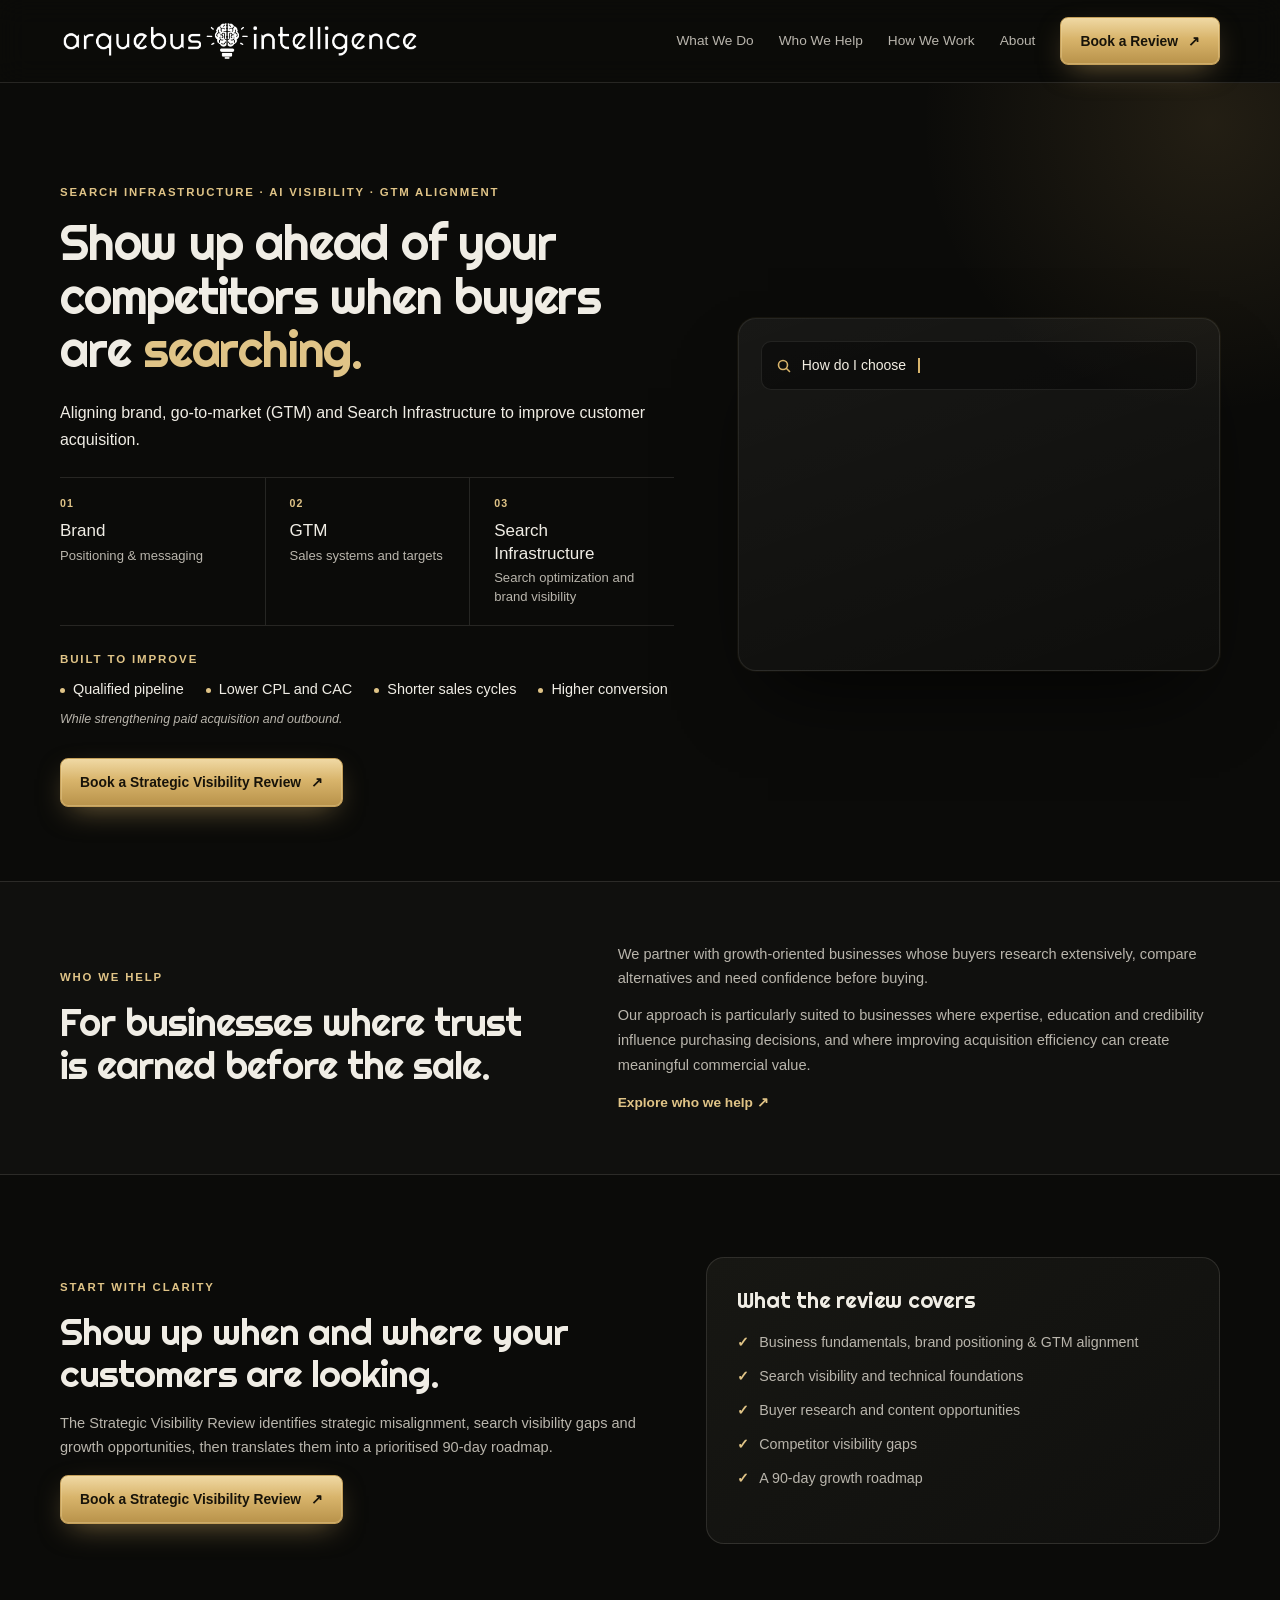
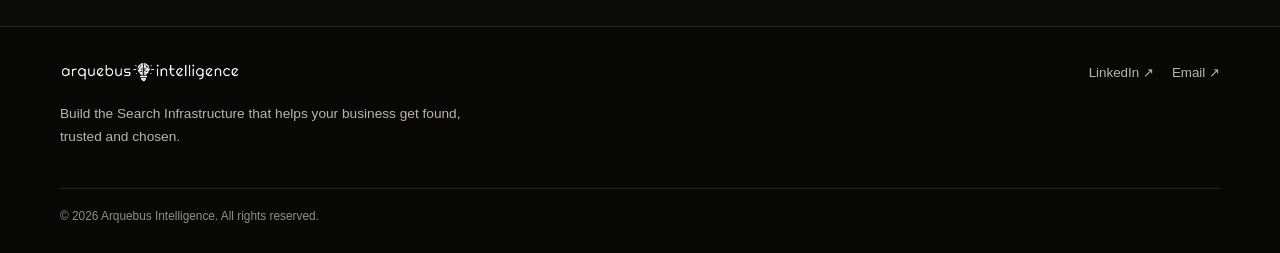
==== commit 35efb143: "Homepage animation update" ====
--- a/index.html
+++ b/index.html
@@ -91,10 +91,10 @@
 <header class="site-header"><div class="container nav">
 <a class="brand" href="/" aria-label="Arquebus Intelligence home"><img src="/arquebus_intelligence_logo_white.png" alt="Arquebus Intelligence" width="190" height="48"></a>
 <button class="nav-toggle" type="button" aria-expanded="false" aria-controls="primary-nav" aria-label="Open navigation">☰</button>
-<nav class="nav-links" id="primary-nav" aria-label="Primary navigation"><a href="/services/">What We Do</a><a href="/who-we-help/">Who We Help</a><a href="/how-we-work/">How We Work</a><a href="/about/">About</a><a class="button header-cta" href="/strategic-visibility-review/">Book a Review <span aria-hidden="true">↗</span></a></nav>
+<nav class="nav-links" id="primary-nav" aria-label="Primary navigation"><a href="/services/">What We Do</a><a href="/who-we-help/">Who We Help</a><a href="/how-we-work/">How We Work</a><a href="/about/">About</a><a class="button btn header-cta" href="/strategic-visibility-review/">Book a Review <span aria-hidden="true">↗</span></a></nav>
 </div></header>
 <main id="main">
-<section class="hero"><div class="container hero-content">
+<section class="hero"><div class="spot" aria-hidden="true"></div><div class="container hero-layout"><div class="hero-content hero-copy">
 <p class="eyebrow">Search Infrastructure · AI visibility · GTM alignment</p>
 <h1>Show up ahead of your competitors when buyers are <span>searching.</span></h1>
 <p class="lead home-framework-intro">Aligning brand, go-to-market (GTM) and Search Infrastructure to improve customer acquisition.</p>
@@ -104,7 +104,23 @@
   <div class="home-framework-pillar"><span class="home-framework-number">03</span><h2>Search Infrastructure</h2><p>Search optimization and brand visibility</p></div>
 </div>
 <div class="home-outcomes"><p class="eyebrow">Built to improve</p><ul class="home-outcome-list"><li>Qualified pipeline</li><li>Lower CPL and CAC</li><li>Shorter sales cycles</li><li>Higher conversion</li></ul><p class="home-outcomes-support">While strengthening paid acquisition and outbound.</p></div>
-<div class="hero-actions"><a class="button" href="/strategic-visibility-review/">Book a Strategic Visibility Review <span aria-hidden="true">↗</span></a></div>
+<div class="hero-actions"><a class="button btn btn" href="/strategic-visibility-review/">Book a Strategic Visibility Review <span aria-hidden="true">↗</span></a></div>
+</div>
+<aside class="visual" aria-hidden="true">
+  <div class="ai-demo-card">
+    <div class="ai-demo-question">
+      <svg viewBox="0 0 16 16" fill="none" stroke="currentColor" stroke-width="1.6" stroke-linecap="round"><circle cx="7" cy="7" r="4.5"/><path d="m10.5 10.5 3 3"/></svg>
+      <span id="typed"></span><i class="ai-demo-caret"></i>
+    </div>
+    <div class="ai-demo-thinking" id="think"><i></i><i></i><i></i></div>
+    <div class="ai-demo-stage" id="stage">
+      <div class="ai-demo-label">Illustrative sources an AI answer might cite</div>
+      <div class="ai-demo-row you"><span class="n">1</span>Your brand<span class="tag">Cited</span></div>
+      <div class="ai-demo-row dim1"><span class="n">2</span>Alternative provider A</div>
+      <div class="ai-demo-row dim2"><span class="n">3</span>Alternative provider B</div>
+    </div>
+  </div>
+</aside>
 </div></section>
 
 <section class="section compact home-icp"><div class="container home-icp-inner">
@@ -113,7 +129,7 @@
 </div></section>
 
 <section class="section"><div class="container split-cta">
-<div><p class="eyebrow">Start with clarity</p><h2>Show up when and where your customers are looking.</h2><p style="margin-top:16px">The Strategic Visibility Review identifies strategic misalignment, search visibility gaps and growth opportunities, then translates them into a prioritised 90-day roadmap.</p><a class="button" href="/strategic-visibility-review/">Book a Strategic Visibility Review <span aria-hidden="true">↗</span></a></div>
+<div><p class="eyebrow">Start with clarity</p><h2>Show up when and where your customers are looking.</h2><p style="margin-top:16px">The Strategic Visibility Review identifies strategic misalignment, search visibility gaps and growth opportunities, then translates them into a prioritised 90-day roadmap.</p><a class="button btn" href="/strategic-visibility-review/">Book a Strategic Visibility Review <span aria-hidden="true">↗</span></a></div>
 <div class="review-card"><h3>What the review covers</h3><ul><li>Business fundamentals, brand positioning &amp; GTM alignment</li><li>Search visibility and technical foundations</li><li>Buyer research and content opportunities</li><li>Competitor visibility gaps</li><li>A 90-day growth roadmap</li></ul></div>
 </div></section>
 
@@ -126,4 +142,61 @@
 const toggle=document.querySelector('.nav-toggle');
 const links=document.querySelector('.nav-links');
 if(toggle&&links){toggle.addEventListener('click',()=>{const open=links.classList.toggle('open');toggle.setAttribute('aria-expanded',String(open));toggle.setAttribute('aria-label',open?'Close navigation':'Open navigation');toggle.textContent=open?'×':'☰';});links.querySelectorAll('a').forEach(a=>a.addEventListener('click',()=>{links.classList.remove('open');toggle.setAttribute('aria-expanded','false');toggle.textContent='☰';}));}
-</script></body></html>+</script>
+<script>
+(() => {
+  const hero = document.querySelector('.hero');
+  const fine = window.matchMedia('(pointer:fine)').matches;
+  const calm = window.matchMedia('(prefers-reduced-motion: reduce)').matches;
+  if (hero && fine && !calm) {
+    hero.addEventListener('pointermove', e => {
+      const r = hero.getBoundingClientRect();
+      hero.style.setProperty('--mx', (e.clientX-r.left)+'px');
+      hero.style.setProperty('--my', (e.clientY-r.top)+'px');
+      hero.classList.add('live');
+    }, {passive:true});
+    hero.addEventListener('pointerleave', () => hero.classList.remove('live'));
+  }
+
+  const typed = document.getElementById('typed');
+  const think = document.getElementById('think');
+  const stage = document.getElementById('stage');
+  if (!typed || !think || !stage) return;
+  const questions = [
+    'How do I choose the right growth partner?',
+    'What should I compare before selecting a provider?',
+    'How can a business improve qualified inbound demand?'
+  ];
+  if (calm) {
+    typed.textContent = questions[0];
+    stage.classList.add('show');
+    return;
+  }
+  let cancelled = false;
+  let timer;
+  const wait = ms => new Promise(resolve => { timer=setTimeout(resolve,ms); });
+  (async () => {
+    await wait(1400);
+    let i=0;
+    while (!cancelled) {
+      const q=questions[i++%questions.length];
+      stage.classList.remove('show');
+      typed.textContent='';
+      for (const ch of q) {
+        if(cancelled) return;
+        typed.textContent+=ch;
+        await wait(38);
+      }
+      await wait(350);
+      if(cancelled) return;
+      think.classList.add('on');
+      await wait(1100);
+      think.classList.remove('on');
+      stage.classList.add('show');
+      await wait(5200);
+    }
+  })();
+  window.addEventListener('pagehide', () => { cancelled=true; clearTimeout(timer); }, {once:true});
+})();
+</script>
+</body></html>
--- a/styles.css
+++ b/styles.css
@@ -367,3 +367,71 @@
 .connect-section{margin-top:38px;padding-top:25px;border-top:1px solid var(--line)}
 .connect-section h2{margin:0 0 10px}
 .connect-section p{margin:0 0 12px}
+
+
+/* V50: lightweight homepage hero enhancements */
+.hero{isolation:isolate}
+.hero>.spot{position:absolute;inset:0;z-index:0;pointer-events:none;opacity:0;transition:opacity .6s ease;
+  background:radial-gradient(520px circle at var(--mx,70%) var(--my,30%),rgba(216,180,107,.13),transparent 65%)}
+.hero.live>.spot{opacity:1}
+.hero-layout{position:relative;z-index:1;display:grid;grid-template-columns:minmax(0,1.12fr) minmax(300px,.88fr);gap:clamp(28px,5vw,68px);align-items:center}
+.hero-copy{min-width:0}
+.hero-copy>*{animation:hero-enter .55s ease both}
+.hero-copy>*:nth-child(2){animation-delay:.07s}
+.hero-copy>*:nth-child(3){animation-delay:.13s}
+.hero-copy>*:nth-child(4){animation-delay:.19s}
+.hero-copy>*:nth-child(5){animation-delay:.25s}
+.hero-copy>*:nth-child(6){animation-delay:.31s}
+@keyframes hero-enter{from{opacity:0;transform:translateY(10px)}to{opacity:1;transform:translateY(0)}}
+.visual{min-width:0;max-width:490px;width:100%;justify-self:end;animation:hero-enter .7s .18s ease both}
+.ai-demo-card{position:relative;border:1px solid rgba(243,238,227,.09);border-radius:18px;padding:22px;
+  background:linear-gradient(160deg,rgba(255,255,255,.055),rgba(255,255,255,.015));
+  box-shadow:0 40px 80px -30px rgba(0,0,0,.8),0 0 0 1px rgba(216,180,107,.06);backdrop-filter:blur(8px)}
+.ai-demo-question{display:flex;align-items:center;gap:10px;min-height:48px;font-size:14px;color:#f3eee3;padding:12px 14px;
+  border:1px solid rgba(243,238,227,.09);border-radius:10px;background:rgba(0,0,0,.35)}
+.ai-demo-question svg{width:16px;height:16px;color:#d8b46b;flex:none}
+.ai-demo-question span{min-height:21px}
+.ai-demo-caret{display:inline-block;width:1.5px;height:15px;background:#d8b46b;margin-left:2px;vertical-align:-2px;animation:ai-blink 1s steps(1) infinite}
+@keyframes ai-blink{50%{opacity:0}}
+.ai-demo-thinking{display:flex;gap:5px;height:18px;align-items:center;margin:22px 0 4px;opacity:0;transition:opacity .3s}
+.ai-demo-thinking.on{opacity:1}
+.ai-demo-thinking i{width:6px;height:6px;border-radius:50%;background:#d8b46b;animation:ai-dot 1s infinite}
+.ai-demo-thinking i:nth-child(2){animation-delay:.15s}.ai-demo-thinking i:nth-child(3){animation-delay:.3s}
+@keyframes ai-dot{50%{transform:translateY(-4px);opacity:.4}}
+.ai-demo-label{margin:22px 0 12px;font-size:11.5px;letter-spacing:.12em;text-transform:uppercase;color:#8b857a;font-weight:600}
+.ai-demo-row{display:flex;align-items:center;gap:12px;padding:13px 14px;border-radius:10px;font-size:14px;color:#a29c8f;border:1px solid transparent}
+.ai-demo-row+.ai-demo-row{margin-top:6px}
+.ai-demo-row .n{width:22px;height:22px;border-radius:6px;display:grid;place-items:center;font-size:11px;font-weight:600;background:rgba(255,255,255,.06);color:#a29c8f}
+.ai-demo-row .tag{margin-left:auto;font-size:11px;color:#d8b46b}
+.ai-demo-row.you{color:#f3eee3;background:linear-gradient(90deg,rgba(216,180,107,.14),rgba(216,180,107,.03));border-color:rgba(216,180,107,.4)}
+.ai-demo-row.you .n{background:#d8b46b;color:#17130a}
+.ai-demo-stage .ai-demo-label,.ai-demo-stage .ai-demo-row{opacity:0;transform:translateY(8px);transition:opacity .6s,transform .6s}
+.ai-demo-stage.show .ai-demo-label,.ai-demo-stage.show .ai-demo-row{opacity:1;transform:none}
+.ai-demo-stage.show .ai-demo-row:nth-child(2){transition-delay:.1s}
+.ai-demo-stage.show .ai-demo-row:nth-child(3){transition-delay:.35s}
+.ai-demo-stage.show .ai-demo-row:nth-child(4){transition-delay:.6s}
+.ai-demo-stage.show .dim1{opacity:.55}.ai-demo-stage.show .dim2{opacity:.35}
+
+/* Gold CTA finish shared across primary buttons */
+.btn{position:relative;overflow:hidden;background:linear-gradient(180deg,#f0d9a4,#d8b46b 45%,#b8924a);
+  color:#17130a;box-shadow:0 0 0 1px rgba(240,217,164,.35) inset,0 10px 30px -10px rgba(216,180,107,.55);
+  transition:transform .25s,box-shadow .25s}
+.btn::before{content:"";position:absolute;top:0;left:-60%;width:40%;height:100%;
+  background:linear-gradient(100deg,transparent,rgba(255,255,255,.45),transparent);
+  transform:skewX(-20deg);transition:left .7s;pointer-events:none}
+.btn:hover,.btn:focus-visible{transform:translateY(-2px);
+  box-shadow:0 0 0 1px rgba(240,217,164,.5) inset,0 16px 40px -10px rgba(216,180,107,.7)}
+.btn:hover::before,.btn:focus-visible::before{left:130%}
+.btn svg,.btn span[aria-hidden="true"]{transition:transform .25s}
+.btn:hover svg,.btn:focus-visible svg,.btn:hover span[aria-hidden="true"],.btn:focus-visible span[aria-hidden="true"]{transform:translate(2px,-2px)}
+@media(max-width:980px){.hero-layout{grid-template-columns:1fr;gap:34px}.visual{justify-self:start;max-width:560px}.hero-copy{width:100%}}
+@media(max-width:600px){.ai-demo-card{padding:17px}.visual{max-width:100%}}
+@media(prefers-reduced-motion:reduce){
+  .btn,.btn::before,.btn svg,.btn span[aria-hidden="true"],.hero>.spot,.ai-demo-caret,.ai-demo-thinking i{transition:none!important;animation:none!important}
+  .btn:hover{transform:none}
+  .hero-copy>*,.visual{animation:none!important}
+  .hero.live>.spot{opacity:0}
+  .ai-demo-thinking{display:none}
+  .ai-demo-stage .ai-demo-label,.ai-demo-stage .ai-demo-row{opacity:1;transform:none;transition:none}
+  .ai-demo-stage .dim1{opacity:.55}.ai-demo-stage .dim2{opacity:.35}
+}
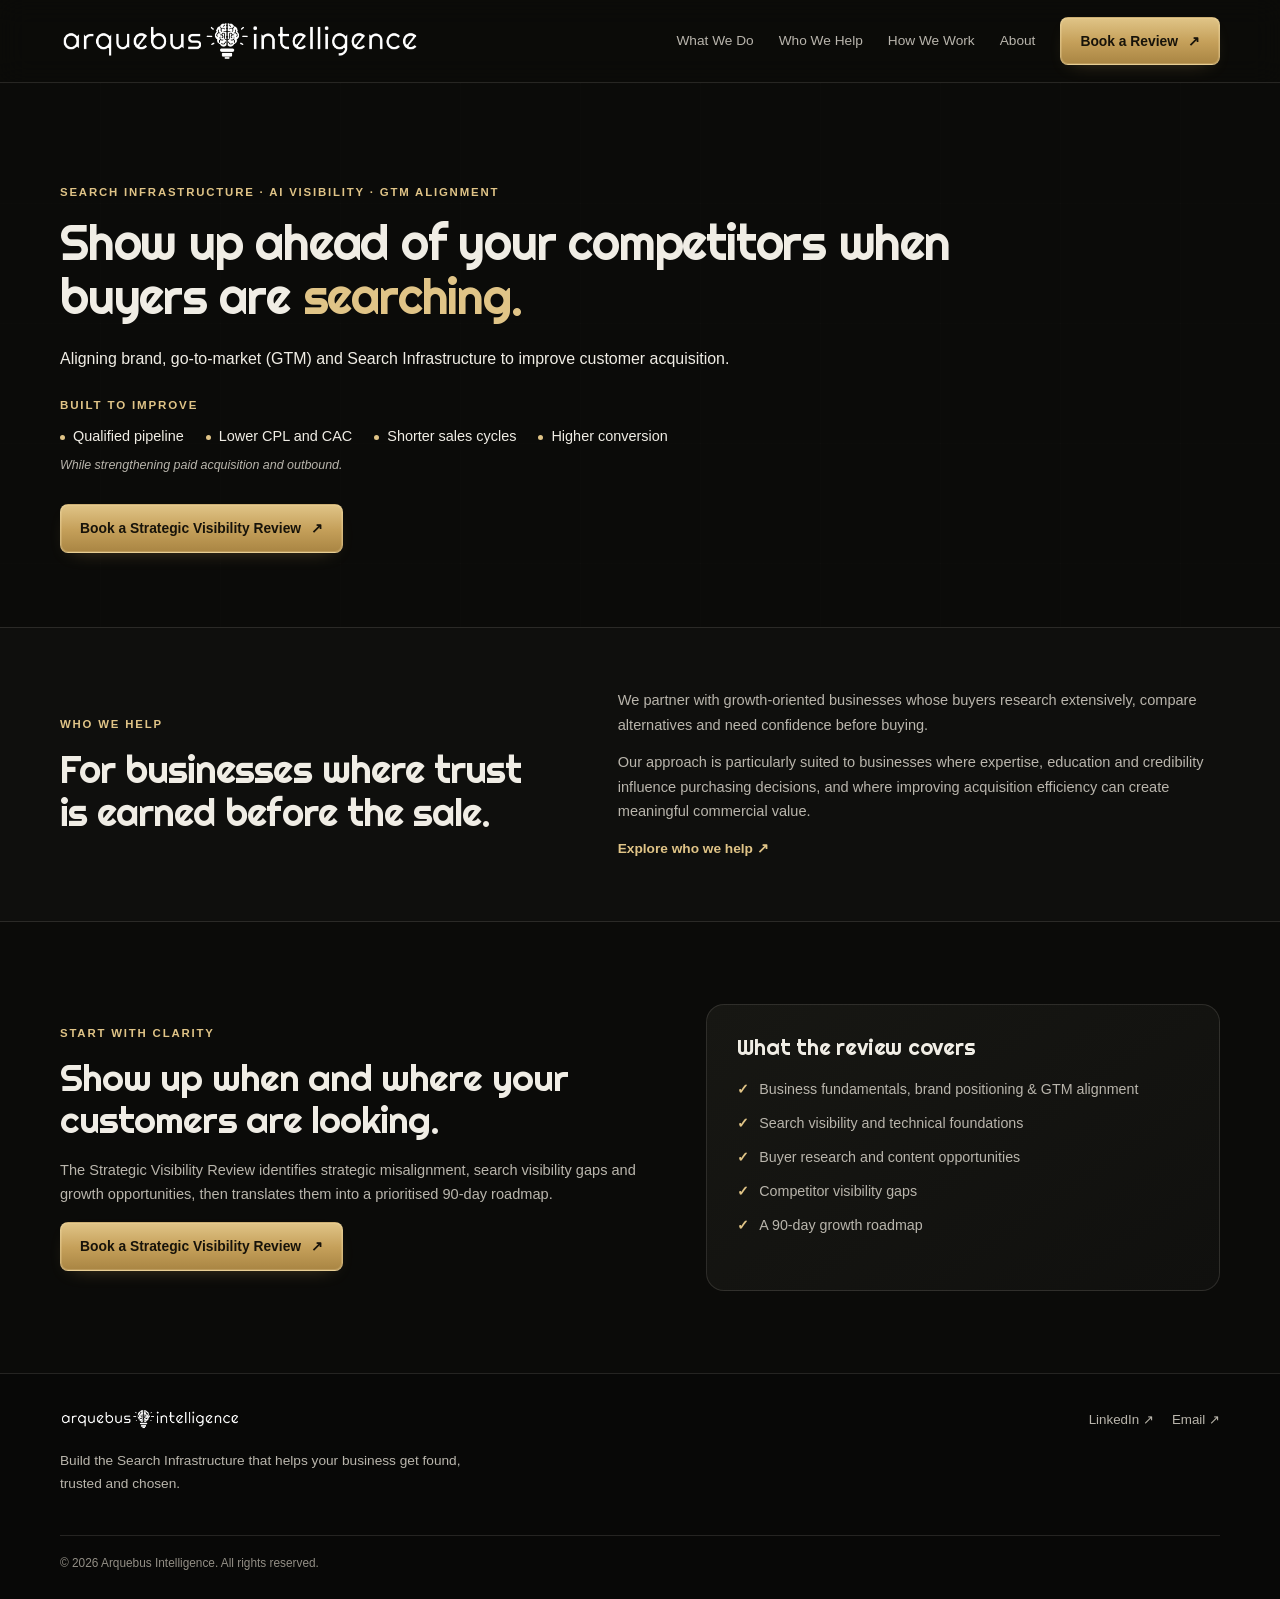
==== commit 02889fe2: "Site wide visual refinement" ====
--- a/index.html
+++ b/index.html
@@ -91,36 +91,15 @@
 <header class="site-header"><div class="container nav">
 <a class="brand" href="/" aria-label="Arquebus Intelligence home"><img src="/arquebus_intelligence_logo_white.png" alt="Arquebus Intelligence" width="190" height="48"></a>
 <button class="nav-toggle" type="button" aria-expanded="false" aria-controls="primary-nav" aria-label="Open navigation">☰</button>
-<nav class="nav-links" id="primary-nav" aria-label="Primary navigation"><a href="/services/">What We Do</a><a href="/who-we-help/">Who We Help</a><a href="/how-we-work/">How We Work</a><a href="/about/">About</a><a class="button btn header-cta" href="/strategic-visibility-review/">Book a Review <span aria-hidden="true">↗</span></a></nav>
+<nav class="nav-links" id="primary-nav" aria-label="Primary navigation"><a href="/services/">What We Do</a><a href="/who-we-help/">Who We Help</a><a href="/how-we-work/">How We Work</a><a href="/about/">About</a><a class="button header-cta" href="/strategic-visibility-review/">Book a Review <span aria-hidden="true">↗</span></a></nav>
 </div></header>
 <main id="main">
-<section class="hero"><div class="spot" aria-hidden="true"></div><div class="container hero-layout"><div class="hero-content hero-copy">
+<section class="hero"><div class="container hero-content">
 <p class="eyebrow">Search Infrastructure · AI visibility · GTM alignment</p>
 <h1>Show up ahead of your competitors when buyers are <span>searching.</span></h1>
 <p class="lead home-framework-intro">Aligning brand, go-to-market (GTM) and Search Infrastructure to improve customer acquisition.</p>
-<div class="home-framework" aria-label="Three interconnected pillars">
-  <div class="home-framework-pillar"><span class="home-framework-number">01</span><h2>Brand</h2><p>Positioning &amp; messaging</p></div>
-  <div class="home-framework-pillar"><span class="home-framework-number">02</span><h2>GTM</h2><p>Sales systems and targets</p></div>
-  <div class="home-framework-pillar"><span class="home-framework-number">03</span><h2>Search Infrastructure</h2><p>Search optimization and brand visibility</p></div>
-</div>
 <div class="home-outcomes"><p class="eyebrow">Built to improve</p><ul class="home-outcome-list"><li>Qualified pipeline</li><li>Lower CPL and CAC</li><li>Shorter sales cycles</li><li>Higher conversion</li></ul><p class="home-outcomes-support">While strengthening paid acquisition and outbound.</p></div>
-<div class="hero-actions"><a class="button btn btn" href="/strategic-visibility-review/">Book a Strategic Visibility Review <span aria-hidden="true">↗</span></a></div>
-</div>
-<aside class="visual" aria-hidden="true">
-  <div class="ai-demo-card">
-    <div class="ai-demo-question">
-      <svg viewBox="0 0 16 16" fill="none" stroke="currentColor" stroke-width="1.6" stroke-linecap="round"><circle cx="7" cy="7" r="4.5"/><path d="m10.5 10.5 3 3"/></svg>
-      <span id="typed"></span><i class="ai-demo-caret"></i>
-    </div>
-    <div class="ai-demo-thinking" id="think"><i></i><i></i><i></i></div>
-    <div class="ai-demo-stage" id="stage">
-      <div class="ai-demo-label">Illustrative sources an AI answer might cite</div>
-      <div class="ai-demo-row you"><span class="n">1</span>Your brand<span class="tag">Cited</span></div>
-      <div class="ai-demo-row dim1"><span class="n">2</span>Alternative provider A</div>
-      <div class="ai-demo-row dim2"><span class="n">3</span>Alternative provider B</div>
-    </div>
-  </div>
-</aside>
+<div class="hero-actions"><a class="button" href="/strategic-visibility-review/">Book a Strategic Visibility Review <span aria-hidden="true">↗</span></a></div>
 </div></section>
 
 <section class="section compact home-icp"><div class="container home-icp-inner">
@@ -129,7 +108,7 @@
 </div></section>
 
 <section class="section"><div class="container split-cta">
-<div><p class="eyebrow">Start with clarity</p><h2>Show up when and where your customers are looking.</h2><p style="margin-top:16px">The Strategic Visibility Review identifies strategic misalignment, search visibility gaps and growth opportunities, then translates them into a prioritised 90-day roadmap.</p><a class="button btn" href="/strategic-visibility-review/">Book a Strategic Visibility Review <span aria-hidden="true">↗</span></a></div>
+<div><p class="eyebrow">Start with clarity</p><h2>Show up when and where your customers are looking.</h2><p style="margin-top:16px">The Strategic Visibility Review identifies strategic misalignment, search visibility gaps and growth opportunities, then translates them into a prioritised 90-day roadmap.</p><a class="button" href="/strategic-visibility-review/">Book a Strategic Visibility Review <span aria-hidden="true">↗</span></a></div>
 <div class="review-card"><h3>What the review covers</h3><ul><li>Business fundamentals, brand positioning &amp; GTM alignment</li><li>Search visibility and technical foundations</li><li>Buyer research and content opportunities</li><li>Competitor visibility gaps</li><li>A 90-day growth roadmap</li></ul></div>
 </div></section>
 
@@ -142,61 +121,15 @@
 const toggle=document.querySelector('.nav-toggle');
 const links=document.querySelector('.nav-links');
 if(toggle&&links){toggle.addEventListener('click',()=>{const open=links.classList.toggle('open');toggle.setAttribute('aria-expanded',String(open));toggle.setAttribute('aria-label',open?'Close navigation':'Open navigation');toggle.textContent=open?'×':'☰';});links.querySelectorAll('a').forEach(a=>a.addEventListener('click',()=>{links.classList.remove('open');toggle.setAttribute('aria-expanded','false');toggle.textContent='☰';}));}
-</script>
-<script>
-(() => {
-  const hero = document.querySelector('.hero');
-  const fine = window.matchMedia('(pointer:fine)').matches;
-  const calm = window.matchMedia('(prefers-reduced-motion: reduce)').matches;
-  if (hero && fine && !calm) {
-    hero.addEventListener('pointermove', e => {
-      const r = hero.getBoundingClientRect();
-      hero.style.setProperty('--mx', (e.clientX-r.left)+'px');
-      hero.style.setProperty('--my', (e.clientY-r.top)+'px');
-      hero.classList.add('live');
-    }, {passive:true});
-    hero.addEventListener('pointerleave', () => hero.classList.remove('live'));
-  }
+</script><script>
 
-  const typed = document.getElementById('typed');
-  const think = document.getElementById('think');
-  const stage = document.getElementById('stage');
-  if (!typed || !think || !stage) return;
-  const questions = [
-    'How do I choose the right growth partner?',
-    'What should I compare before selecting a provider?',
-    'How can a business improve qualified inbound demand?'
-  ];
-  if (calm) {
-    typed.textContent = questions[0];
-    stage.classList.add('show');
-    return;
-  }
-  let cancelled = false;
-  let timer;
-  const wait = ms => new Promise(resolve => { timer=setTimeout(resolve,ms); });
-  (async () => {
-    await wait(1400);
-    let i=0;
-    while (!cancelled) {
-      const q=questions[i++%questions.length];
-      stage.classList.remove('show');
-      typed.textContent='';
-      for (const ch of q) {
-        if(cancelled) return;
-        typed.textContent+=ch;
-        await wait(38);
-      }
-      await wait(350);
-      if(cancelled) return;
-      think.classList.add('on');
-      await wait(1100);
-      think.classList.remove('on');
-      stage.classList.add('show');
-      await wait(5200);
-    }
-  })();
-  window.addEventListener('pagehide', () => { cancelled=true; clearTimeout(timer); }, {once:true});
+(function(){
+ const reduce=window.matchMedia('(prefers-reduced-motion: reduce)').matches;
+ const fine=window.matchMedia('(pointer: fine)').matches;
+ if(fine&&!reduce){const light=document.createElement('div');light.className='site-spotlight';light.setAttribute('aria-hidden','true');document.body.insertBefore(light,document.body.firstChild);let frame=0,x=0,y=0;document.addEventListener('pointermove',e=>{x=e.clientX;y=e.clientY;if(!frame)frame=requestAnimationFrame(()=>{document.documentElement.style.setProperty('--spot-x',x+'px');document.documentElement.style.setProperty('--spot-y',y+'px');document.body.classList.add('spotlight-live');frame=0})},{passive:true});document.addEventListener('pointerleave',()=>document.body.classList.remove('spotlight-live'),{passive:true})}
+ if(reduce||!('IntersectionObserver'in window))return;
+ const targets=document.querySelectorAll('.page-hero h1,.hero h1,.section-head,.section h2');if(!targets.length)return;targets.forEach(el=>el.classList.add('motion-reveal'));
+ const observer=new IntersectionObserver(entries=>entries.forEach(entry=>{if(entry.isIntersecting){entry.target.classList.add('is-visible');observer.unobserve(entry.target)}}),{threshold:.12,rootMargin:'0px 0px -24px 0px'});targets.forEach(el=>observer.observe(el));
 })();
-</script>
-</body></html>+
+</script></body></html>
--- a/styles.css
+++ b/styles.css
@@ -369,69 +369,29 @@
 .connect-section p{margin:0 0 12px}
 
 
-/* V50: lightweight homepage hero enhancements */
-.hero{isolation:isolate}
-.hero>.spot{position:absolute;inset:0;z-index:0;pointer-events:none;opacity:0;transition:opacity .6s ease;
-  background:radial-gradient(520px circle at var(--mx,70%) var(--my,30%),rgba(216,180,107,.13),transparent 65%)}
-.hero.live>.spot{opacity:1}
-.hero-layout{position:relative;z-index:1;display:grid;grid-template-columns:minmax(0,1.12fr) minmax(300px,.88fr);gap:clamp(28px,5vw,68px);align-items:center}
-.hero-copy{min-width:0}
-.hero-copy>*{animation:hero-enter .55s ease both}
-.hero-copy>*:nth-child(2){animation-delay:.07s}
-.hero-copy>*:nth-child(3){animation-delay:.13s}
-.hero-copy>*:nth-child(4){animation-delay:.19s}
-.hero-copy>*:nth-child(5){animation-delay:.25s}
-.hero-copy>*:nth-child(6){animation-delay:.31s}
-@keyframes hero-enter{from{opacity:0;transform:translateY(10px)}to{opacity:1;transform:translateY(0)}}
-.visual{min-width:0;max-width:490px;width:100%;justify-self:end;animation:hero-enter .7s .18s ease both}
-.ai-demo-card{position:relative;border:1px solid rgba(243,238,227,.09);border-radius:18px;padding:22px;
-  background:linear-gradient(160deg,rgba(255,255,255,.055),rgba(255,255,255,.015));
-  box-shadow:0 40px 80px -30px rgba(0,0,0,.8),0 0 0 1px rgba(216,180,107,.06);backdrop-filter:blur(8px)}
-.ai-demo-question{display:flex;align-items:center;gap:10px;min-height:48px;font-size:14px;color:#f3eee3;padding:12px 14px;
-  border:1px solid rgba(243,238,227,.09);border-radius:10px;background:rgba(0,0,0,.35)}
-.ai-demo-question svg{width:16px;height:16px;color:#d8b46b;flex:none}
-.ai-demo-question span{min-height:21px}
-.ai-demo-caret{display:inline-block;width:1.5px;height:15px;background:#d8b46b;margin-left:2px;vertical-align:-2px;animation:ai-blink 1s steps(1) infinite}
-@keyframes ai-blink{50%{opacity:0}}
-.ai-demo-thinking{display:flex;gap:5px;height:18px;align-items:center;margin:22px 0 4px;opacity:0;transition:opacity .3s}
-.ai-demo-thinking.on{opacity:1}
-.ai-demo-thinking i{width:6px;height:6px;border-radius:50%;background:#d8b46b;animation:ai-dot 1s infinite}
-.ai-demo-thinking i:nth-child(2){animation-delay:.15s}.ai-demo-thinking i:nth-child(3){animation-delay:.3s}
-@keyframes ai-dot{50%{transform:translateY(-4px);opacity:.4}}
-.ai-demo-label{margin:22px 0 12px;font-size:11.5px;letter-spacing:.12em;text-transform:uppercase;color:#8b857a;font-weight:600}
-.ai-demo-row{display:flex;align-items:center;gap:12px;padding:13px 14px;border-radius:10px;font-size:14px;color:#a29c8f;border:1px solid transparent}
-.ai-demo-row+.ai-demo-row{margin-top:6px}
-.ai-demo-row .n{width:22px;height:22px;border-radius:6px;display:grid;place-items:center;font-size:11px;font-weight:600;background:rgba(255,255,255,.06);color:#a29c8f}
-.ai-demo-row .tag{margin-left:auto;font-size:11px;color:#d8b46b}
-.ai-demo-row.you{color:#f3eee3;background:linear-gradient(90deg,rgba(216,180,107,.14),rgba(216,180,107,.03));border-color:rgba(216,180,107,.4)}
-.ai-demo-row.you .n{background:#d8b46b;color:#17130a}
-.ai-demo-stage .ai-demo-label,.ai-demo-stage .ai-demo-row{opacity:0;transform:translateY(8px);transition:opacity .6s,transform .6s}
-.ai-demo-stage.show .ai-demo-label,.ai-demo-stage.show .ai-demo-row{opacity:1;transform:none}
-.ai-demo-stage.show .ai-demo-row:nth-child(2){transition-delay:.1s}
-.ai-demo-stage.show .ai-demo-row:nth-child(3){transition-delay:.35s}
-.ai-demo-stage.show .ai-demo-row:nth-child(4){transition-delay:.6s}
-.ai-demo-stage.show .dim1{opacity:.55}.ai-demo-stage.show .dim2{opacity:.35}
-
-/* Gold CTA finish shared across primary buttons */
-.btn{position:relative;overflow:hidden;background:linear-gradient(180deg,#f0d9a4,#d8b46b 45%,#b8924a);
-  color:#17130a;box-shadow:0 0 0 1px rgba(240,217,164,.35) inset,0 10px 30px -10px rgba(216,180,107,.55);
-  transition:transform .25s,box-shadow .25s}
-.btn::before{content:"";position:absolute;top:0;left:-60%;width:40%;height:100%;
-  background:linear-gradient(100deg,transparent,rgba(255,255,255,.45),transparent);
-  transform:skewX(-20deg);transition:left .7s;pointer-events:none}
-.btn:hover,.btn:focus-visible{transform:translateY(-2px);
-  box-shadow:0 0 0 1px rgba(240,217,164,.5) inset,0 16px 40px -10px rgba(216,180,107,.7)}
-.btn:hover::before,.btn:focus-visible::before{left:130%}
-.btn svg,.btn span[aria-hidden="true"]{transition:transform .25s}
-.btn:hover svg,.btn:focus-visible svg,.btn:hover span[aria-hidden="true"],.btn:focus-visible span[aria-hidden="true"]{transform:translate(2px,-2px)}
-@media(max-width:980px){.hero-layout{grid-template-columns:1fr;gap:34px}.visual{justify-self:start;max-width:560px}.hero-copy{width:100%}}
-@media(max-width:600px){.ai-demo-card{padding:17px}.visual{max-width:100%}}
-@media(prefers-reduced-motion:reduce){
-  .btn,.btn::before,.btn svg,.btn span[aria-hidden="true"],.hero>.spot,.ai-demo-caret,.ai-demo-thinking i{transition:none!important;animation:none!important}
-  .btn:hover{transform:none}
-  .hero-copy>*,.visual{animation:none!important}
-  .hero.live>.spot{opacity:0}
-  .ai-demo-thinking{display:none}
-  .ai-demo-stage .ai-demo-label,.ai-demo-stage .ai-demo-row{opacity:1;transform:none;transition:none}
-  .ai-demo-stage .dim1{opacity:.55}.ai-demo-stage .dim2{opacity:.35}
-}
+/* V51 visual refinement: subtle site-wide ambient cursor light */
+.site-spotlight{position:fixed;inset:0;z-index:0;pointer-events:none;opacity:0;transition:opacity .45s ease;background:radial-gradient(300px circle at var(--spot-x,50vw) var(--spot-y,40vh),rgba(197,160,90,.075),transparent 72%)}
+body.spotlight-live .site-spotlight{opacity:1}
+body>header,body>main,body>footer{position:relative;z-index:1}
+/* Homepage-only faint architectural grid */
+.hero:before{display:none}
+.hero:after{content:"";position:absolute;inset:0;z-index:0;pointer-events:none;opacity:.22;background-image:linear-gradient(to right,rgba(240,237,229,.055) 1px,transparent 1px),linear-gradient(to bottom,rgba(240,237,229,.055) 1px,transparent 1px);background-size:120px 120px;background-position:center top}
+.hero-content{position:relative;z-index:1}
+/* Premium gold CTA treatment; preserve existing dimensions */
+.button:not(.secondary){position:relative;isolation:isolate;overflow:hidden;background:linear-gradient(180deg,var(--gold-light),var(--gold) 52%,#a98543);color:#17130a;border-color:rgba(240,217,164,.5);box-shadow:inset 0 0 0 1px rgba(240,217,164,.24),0 7px 20px -12px rgba(197,160,90,.48);transition:transform .22s ease,box-shadow .22s ease,filter .22s ease}
+.button:not(.secondary):before{content:"";position:absolute;top:0;left:-65%;width:38%;height:100%;z-index:0;pointer-events:none;background:linear-gradient(100deg,transparent,rgba(255,255,255,.3),transparent);transform:skewX(-20deg);transition:left .65s ease}
+.button:not(.secondary)>*{position:relative;z-index:1}
+.button:not(.secondary):hover,.button:not(.secondary):focus-visible{transform:translateY(-1px);box-shadow:inset 0 0 0 1px rgba(240,217,164,.38),0 10px 26px -12px rgba(197,160,90,.58);filter:saturate(1.04)}
+.button:not(.secondary):hover:before,.button:not(.secondary):focus-visible:before{left:130%}
+.button span[aria-hidden="true"]{display:inline-block;transition:transform .22s ease}
+.button:hover span[aria-hidden="true"],.button:focus-visible span[aria-hidden="true"]{transform:translate(1px,-1px)}
+.button.secondary{transition:color .2s ease,border-color .2s ease,background .2s ease}
+.nav-links a:not(.button),.footer-links a,.text-link{transition:color .2s ease,opacity .2s ease}
+.nav-links a:not(.button){position:relative}
+.nav-links a:not(.button):after{content:"";position:absolute;left:0;right:100%;bottom:-5px;height:1px;background:var(--gold-light);transition:right .2s ease}
+.nav-links a:not(.button):hover:after,.nav-links a:not(.button):focus-visible:after{right:0}
+.text-link:hover{opacity:.88}
+.motion-reveal{opacity:0;transform:translateY(6px);transition:opacity .48s ease,transform .48s ease}
+.motion-reveal.is-visible{opacity:1;transform:none}
+@media(max-width:850px){.hero:after{background-size:100px 100px;opacity:.16}}
+@media(prefers-reduced-motion:reduce){.site-spotlight{display:none!important}.button:not(.secondary),.button:not(.secondary):before,.button span[aria-hidden="true"],.nav-links a:not(.button):after,.motion-reveal{transition:none!important;animation:none!important}.button:not(.secondary):hover,.button:not(.secondary):focus-visible{transform:none}.motion-reveal{opacity:1;transform:none}}
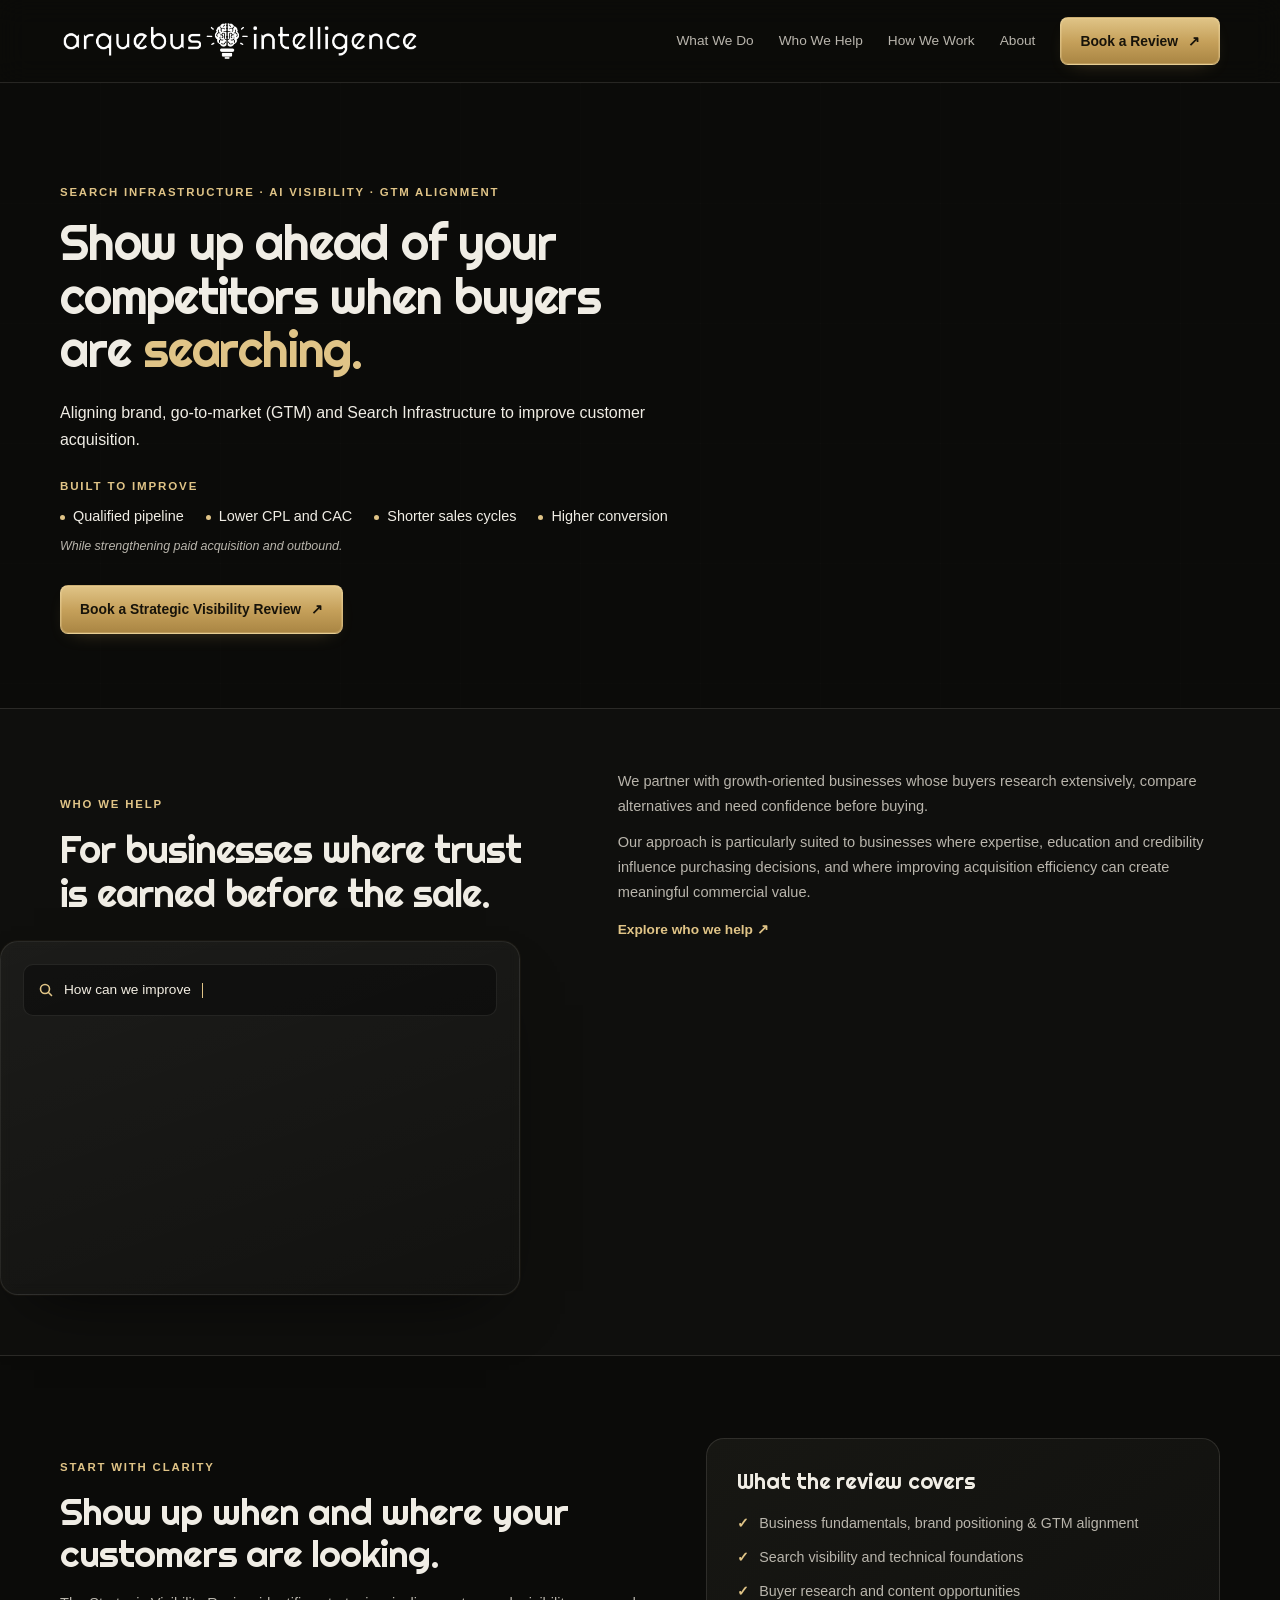
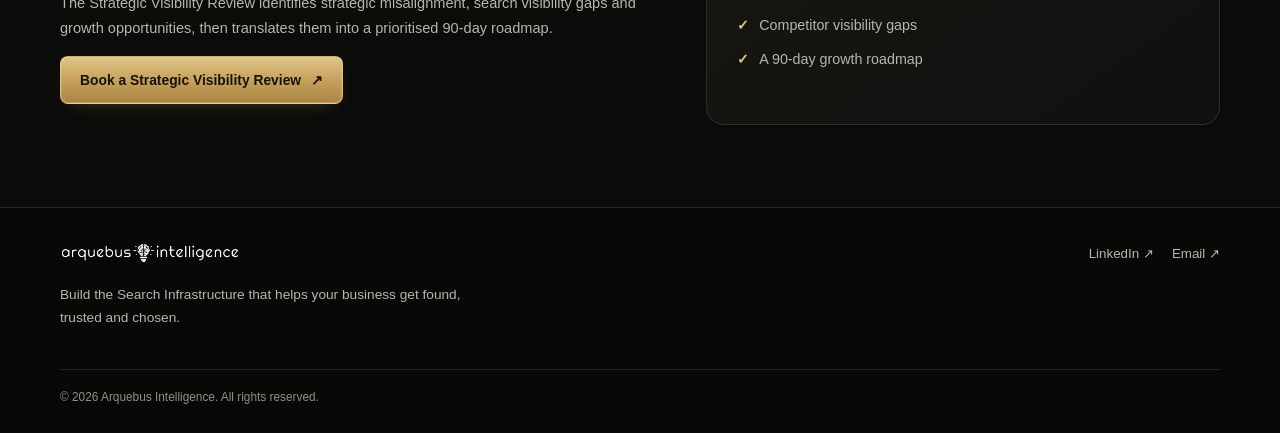
==== commit a2ff659c: "AI demo added to homepage" ====
--- a/index.html
+++ b/index.html
@@ -94,7 +94,7 @@
 <nav class="nav-links" id="primary-nav" aria-label="Primary navigation"><a href="/services/">What We Do</a><a href="/who-we-help/">Who We Help</a><a href="/how-we-work/">How We Work</a><a href="/about/">About</a><a class="button header-cta" href="/strategic-visibility-review/">Book a Review <span aria-hidden="true">↗</span></a></nav>
 </div></header>
 <main id="main">
-<section class="hero"><div class="container hero-content">
+<section class="hero"><div class="container hero-layout"><div class="hero-content">
 <p class="eyebrow">Search Infrastructure · AI visibility · GTM alignment</p>
 <h1>Show up ahead of your competitors when buyers are <span>searching.</span></h1>
 <p class="lead home-framework-intro">Aligning brand, go-to-market (GTM) and Search Infrastructure to improve customer acquisition.</p>
@@ -105,6 +105,22 @@
 <section class="section compact home-icp"><div class="container home-icp-inner">
   <div><p class="eyebrow">Who we help</p><h2>For businesses where trust is earned before the sale.</h2></div>
   <div class="home-icp-copy"><p>We partner with growth-oriented businesses whose buyers research extensively, compare alternatives and need confidence before buying.</p><p>Our approach is particularly suited to businesses where expertise, education and credibility influence purchasing decisions, and where improving acquisition efficiency can create meaningful commercial value.</p><a class="text-link" href="/who-we-help/">Explore who we help ↗</a></div>
+</div>
+<aside class="ai-demo" aria-hidden="true">
+  <div class="ai-demo-card">
+    <div class="ai-demo-question">
+      <svg viewBox="0 0 16 16" fill="none" stroke="currentColor" stroke-width="1.6" stroke-linecap="round" aria-hidden="true"><circle cx="7" cy="7" r="4.5"/><path d="m10.5 10.5 3 3"/></svg>
+      <span class="ai-demo-typed"></span><i class="ai-demo-caret"></i>
+    </div>
+    <div class="ai-demo-thinking"><i></i><i></i><i></i></div>
+    <div class="ai-demo-stage">
+      <div class="ai-demo-label">Illustrative sources an AI answer might cite</div>
+      <div class="ai-demo-row ai-demo-you"><span class="ai-demo-number">1</span>Your brand<span class="ai-demo-tag">Cited</span></div>
+      <div class="ai-demo-row ai-demo-dim1"><span class="ai-demo-number">2</span>Alternative provider A</div>
+      <div class="ai-demo-row ai-demo-dim2"><span class="ai-demo-number">3</span>Alternative provider B</div>
+    </div>
+  </div>
+</aside>
 </div></section>
 
 <section class="section"><div class="container split-cta">
@@ -132,4 +148,46 @@
  const observer=new IntersectionObserver(entries=>entries.forEach(entry=>{if(entry.isIntersecting){entry.target.classList.add('is-visible');observer.unobserve(entry.target)}}),{threshold:.12,rootMargin:'0px 0px -24px 0px'});targets.forEach(el=>observer.observe(el));
 })();
 
-</script></body></html>+</script><script>
+(function(){
+ const card=document.querySelector('.ai-demo');
+ if(!card)return;
+ const typed=card.querySelector('.ai-demo-typed');
+ const thinking=card.querySelector('.ai-demo-thinking');
+ const stage=card.querySelector('.ai-demo-stage');
+ const reduce=window.matchMedia('(prefers-reduced-motion: reduce)').matches;
+ const questions=[
+  'How can we improve qualified inbound demand?',
+  'How do buyers discover trusted providers?',
+  'Which search strategy supports broader GTM goals?'
+ ];
+ if(reduce){typed.textContent=questions[0];stage.classList.add('show');return;}
+ const wait=ms=>new Promise(resolve=>setTimeout(resolve,ms));
+ let cancelled=false;
+ async function run(){
+  await wait(900);
+  let index=0;
+  while(!cancelled){
+   const question=questions[index++%questions.length];
+   stage.classList.remove('show');
+   typed.textContent='';
+   for(const character of question){
+    if(cancelled)return;
+    typed.textContent+=character;
+    await wait(38);
+   }
+   await wait(300);
+   if(cancelled)return;
+   thinking.classList.add('on');
+   await wait(950);
+   thinking.classList.remove('on');
+   if(cancelled)return;
+   stage.classList.add('show');
+   await wait(4800);
+  }
+ }
+ run();
+ document.addEventListener('visibilitychange',()=>{if(document.hidden){thinking.classList.remove('on');}});
+})();
+</script>
+</body></html>
--- a/styles.css
+++ b/styles.css
@@ -395,3 +395,35 @@
 .motion-reveal.is-visible{opacity:1;transform:none}
 @media(max-width:850px){.hero:after{background-size:100px 100px;opacity:.16}}
 @media(prefers-reduced-motion:reduce){.site-spotlight{display:none!important}.button:not(.secondary),.button:not(.secondary):before,.button span[aria-hidden="true"],.nav-links a:not(.button):after,.motion-reveal{transition:none!important;animation:none!important}.button:not(.secondary):hover,.button:not(.secondary):focus-visible{transform:none}.motion-reveal{opacity:1;transform:none}}
+
+/* Homepage AI visibility demonstration */
+.hero-layout{display:grid;grid-template-columns:minmax(0,1.12fr) minmax(360px,.88fr);gap:64px;align-items:center;position:relative;z-index:1}
+.hero-layout .hero-content{min-width:0}
+.ai-demo{width:100%;max-width:520px;justify-self:end;position:relative;z-index:1}
+.ai-demo-card{position:relative;border:1px solid rgba(243,238,227,.09);border-radius:18px;padding:22px;background:linear-gradient(160deg,rgba(255,255,255,.055),rgba(255,255,255,.015));box-shadow:0 30px 65px -34px rgba(0,0,0,.78),0 0 0 1px rgba(216,180,107,.045);backdrop-filter:blur(6px)}
+.ai-demo-question{display:flex;align-items:center;gap:10px;min-height:52px;padding:12px 14px;border:1px solid rgba(243,238,227,.09);border-radius:10px;background:rgba(0,0,0,.35);font-size:.9rem;color:#f3eee3}
+.ai-demo-question svg{width:16px;height:16px;flex:none;color:var(--gold-light)}
+.ai-demo-typed{min-height:21px}
+.ai-demo-caret{display:inline-block;width:1.5px;height:15px;background:var(--gold-light);margin-left:1px;animation:ai-caret-blink 1s steps(1) infinite}
+@keyframes ai-caret-blink{50%{opacity:0}}
+.ai-demo-thinking{display:flex;gap:5px;height:18px;align-items:center;margin:22px 0 4px;opacity:0;transition:opacity .25s}
+.ai-demo-thinking.on{opacity:1}
+.ai-demo-thinking i{width:6px;height:6px;border-radius:50%;background:var(--gold-light);animation:ai-thinking-dot 1s infinite}
+.ai-demo-thinking i:nth-child(2){animation-delay:.15s}.ai-demo-thinking i:nth-child(3){animation-delay:.3s}
+@keyframes ai-thinking-dot{50%{transform:translateY(-3px);opacity:.45}}
+.ai-demo-label{margin:22px 0 12px;font-size:.7rem;letter-spacing:.15em;text-transform:uppercase;color:var(--muted);font-weight:600}
+.ai-demo-row{display:flex;align-items:center;gap:12px;padding:13px 14px;border-radius:10px;font-size:.9rem;color:#a29c8f;border:1px solid transparent}
+.ai-demo-row+.ai-demo-row{margin-top:6px}
+.ai-demo-number{width:22px;height:22px;border-radius:6px;display:grid;place-items:center;font-size:11px;font-weight:600;background:rgba(255,255,255,.06);color:#a29c8f;flex:none}
+.ai-demo-tag{margin-left:auto;font-size:11px;color:var(--gold-light)}
+.ai-demo-stage .ai-demo-label,.ai-demo-stage .ai-demo-row{opacity:0;transform:translateY(7px);transition:opacity .45s ease,transform .45s ease}
+.ai-demo-stage.show .ai-demo-label,.ai-demo-stage.show .ai-demo-row{opacity:1;transform:none}
+.ai-demo-stage.show .ai-demo-row:nth-of-type(1){transition-delay:.08s}
+.ai-demo-stage.show .ai-demo-row:nth-of-type(2){transition-delay:.25s}
+.ai-demo-stage.show .ai-demo-row:nth-of-type(3){transition-delay:.42s}
+.ai-demo-stage.show .ai-demo-dim1{opacity:.55}.ai-demo-stage.show .ai-demo-dim2{opacity:.35}
+.ai-demo-row.ai-demo-you{color:#f3eee3;background:linear-gradient(90deg,rgba(216,180,107,.14),rgba(216,180,107,.03));border-color:rgba(216,180,107,.4)}
+.ai-demo-you .ai-demo-number{background:var(--gold-light);color:#17130a}
+@media(max-width:980px){.hero-layout{grid-template-columns:1fr;gap:36px}.ai-demo{justify-self:start;max-width:600px;width:100%}.hero-layout .hero-content{max-width:850px}}
+@media(max-width:560px){.ai-demo-card{padding:16px}.ai-demo-row{font-size:.82rem;padding:11px 10px}.ai-demo-label{font-size:.64rem}}
+@media(prefers-reduced-motion:reduce){.ai-demo-caret,.ai-demo-thinking i{animation:none!important}.ai-demo-thinking{display:none}.ai-demo-stage .ai-demo-label,.ai-demo-stage .ai-demo-row{opacity:1;transform:none;transition:none}}
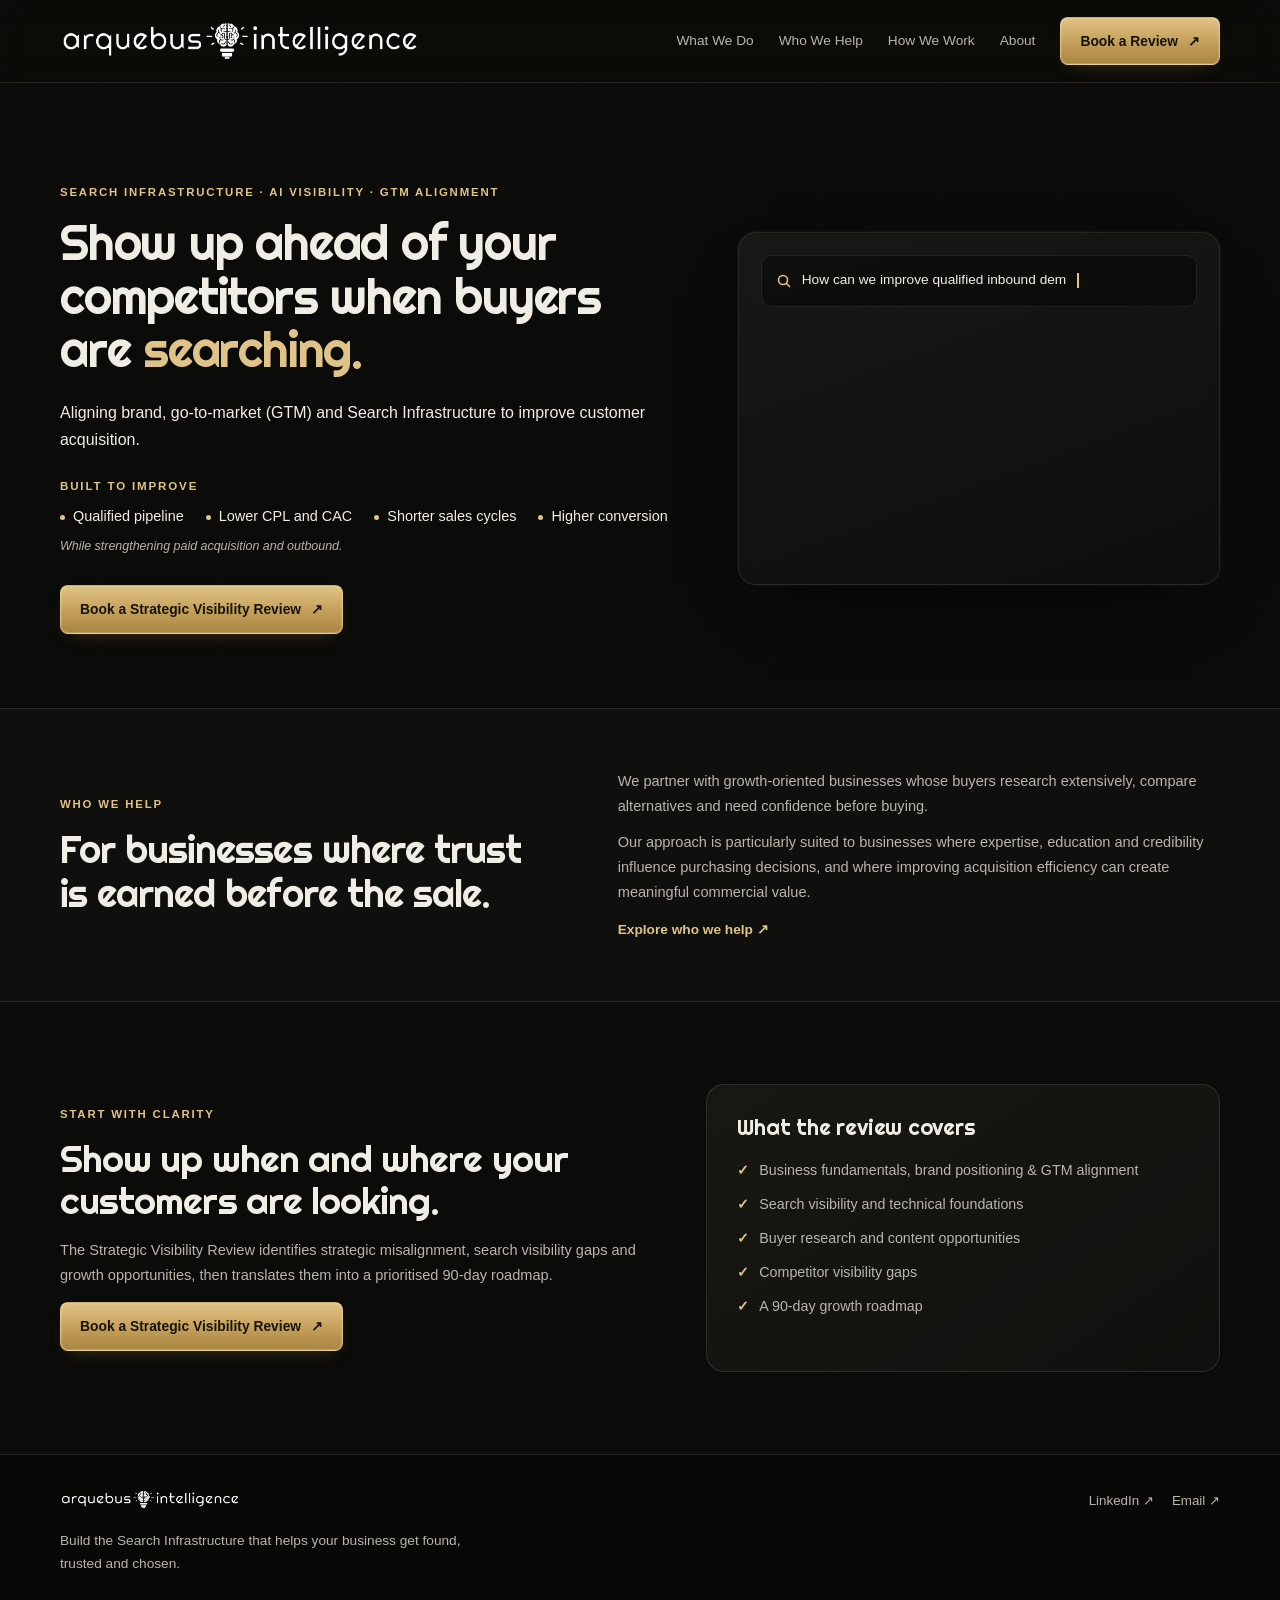
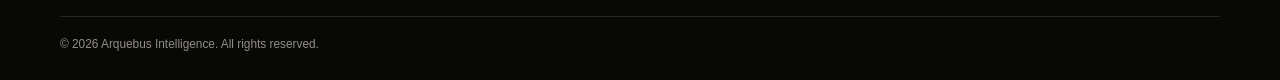
==== commit a3e3ea3d: "AI demo optimised" ====
--- a/index.html
+++ b/index.html
@@ -100,11 +100,6 @@
 <p class="lead home-framework-intro">Aligning brand, go-to-market (GTM) and Search Infrastructure to improve customer acquisition.</p>
 <div class="home-outcomes"><p class="eyebrow">Built to improve</p><ul class="home-outcome-list"><li>Qualified pipeline</li><li>Lower CPL and CAC</li><li>Shorter sales cycles</li><li>Higher conversion</li></ul><p class="home-outcomes-support">While strengthening paid acquisition and outbound.</p></div>
 <div class="hero-actions"><a class="button" href="/strategic-visibility-review/">Book a Strategic Visibility Review <span aria-hidden="true">↗</span></a></div>
-</div></section>
-
-<section class="section compact home-icp"><div class="container home-icp-inner">
-  <div><p class="eyebrow">Who we help</p><h2>For businesses where trust is earned before the sale.</h2></div>
-  <div class="home-icp-copy"><p>We partner with growth-oriented businesses whose buyers research extensively, compare alternatives and need confidence before buying.</p><p>Our approach is particularly suited to businesses where expertise, education and credibility influence purchasing decisions, and where improving acquisition efficiency can create meaningful commercial value.</p><a class="text-link" href="/who-we-help/">Explore who we help ↗</a></div>
 </div>
 <aside class="ai-demo" aria-hidden="true">
   <div class="ai-demo-card">
@@ -122,6 +117,12 @@
   </div>
 </aside>
 </div></section>
+
+<section class="section compact home-icp"><div class="container home-icp-inner">
+  <div><p class="eyebrow">Who we help</p><h2>For businesses where trust is earned before the sale.</h2></div>
+  <div class="home-icp-copy"><p>We partner with growth-oriented businesses whose buyers research extensively, compare alternatives and need confidence before buying.</p><p>Our approach is particularly suited to businesses where expertise, education and credibility influence purchasing decisions, and where improving acquisition efficiency can create meaningful commercial value.</p><a class="text-link" href="/who-we-help/">Explore who we help ↗</a></div>
+</div>
+</section>
 
 <section class="section"><div class="container split-cta">
 <div><p class="eyebrow">Start with clarity</p><h2>Show up when and where your customers are looking.</h2><p style="margin-top:16px">The Strategic Visibility Review identifies strategic misalignment, search visibility gaps and growth opportunities, then translates them into a prioritised 90-day roadmap.</p><a class="button" href="/strategic-visibility-review/">Book a Strategic Visibility Review <span aria-hidden="true">↗</span></a></div>
@@ -162,32 +163,33 @@
   'Which search strategy supports broader GTM goals?'
  ];
  if(reduce){typed.textContent=questions[0];stage.classList.add('show');return;}
- const wait=ms=>new Promise(resolve=>setTimeout(resolve,ms));
- let cancelled=false;
+ const pause=ms=>new Promise(resolve=>window.setTimeout(resolve,ms));
+ let running=true;
  async function run(){
-  await wait(900);
   let index=0;
-  while(!cancelled){
+  while(running){
+   if(document.hidden){await pause(700);continue;}
    const question=questions[index++%questions.length];
    stage.classList.remove('show');
    typed.textContent='';
    for(const character of question){
-    if(cancelled)return;
+    if(!running)return;
+    if(document.hidden)break;
     typed.textContent+=character;
-    await wait(38);
+    await pause(38);
    }
-   await wait(300);
-   if(cancelled)return;
+   if(document.hidden)continue;
+   await pause(300);
+   if(document.hidden)continue;
    thinking.classList.add('on');
-   await wait(950);
+   await pause(950);
    thinking.classList.remove('on');
-   if(cancelled)return;
+   if(document.hidden)continue;
    stage.classList.add('show');
-   await wait(4800);
+   await pause(4800);
   }
  }
  run();
- document.addEventListener('visibilitychange',()=>{if(document.hidden){thinking.classList.remove('on');}});
 })();
 </script>
 </body></html>
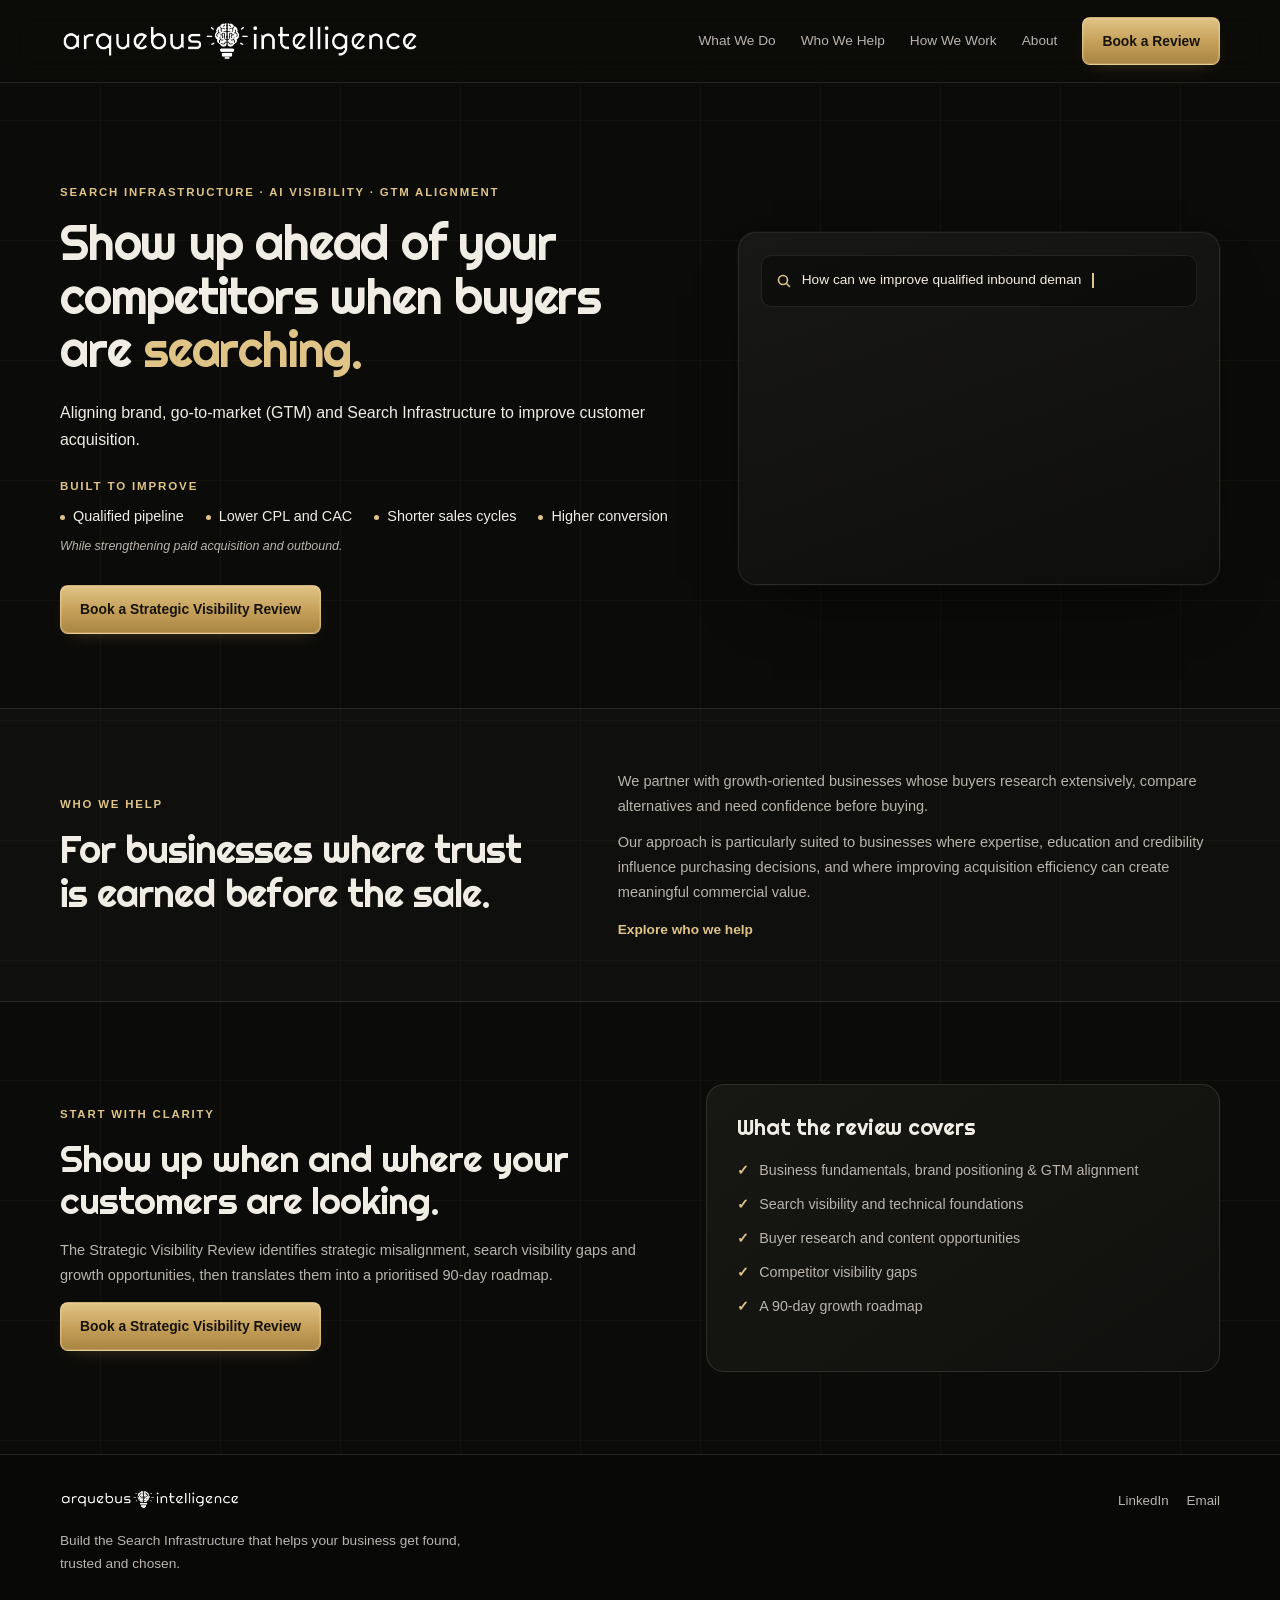
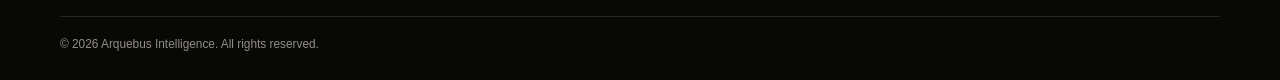
==== commit 3b258abe: "Hyperlink arrows removed across site" ====
--- a/index.html
+++ b/index.html
@@ -91,7 +91,7 @@
 <header class="site-header"><div class="container nav">
 <a class="brand" href="/" aria-label="Arquebus Intelligence home"><img src="/arquebus_intelligence_logo_white.png" alt="Arquebus Intelligence" width="190" height="48"></a>
 <button class="nav-toggle" type="button" aria-expanded="false" aria-controls="primary-nav" aria-label="Open navigation">☰</button>
-<nav class="nav-links" id="primary-nav" aria-label="Primary navigation"><a href="/services/">What We Do</a><a href="/who-we-help/">Who We Help</a><a href="/how-we-work/">How We Work</a><a href="/about/">About</a><a class="button header-cta" href="/strategic-visibility-review/">Book a Review <span aria-hidden="true">↗</span></a></nav>
+<nav class="nav-links" id="primary-nav" aria-label="Primary navigation"><a href="/services/">What We Do</a><a href="/who-we-help/">Who We Help</a><a href="/how-we-work/">How We Work</a><a href="/about/">About</a><a class="button header-cta" href="/strategic-visibility-review/">Book a Review</a></nav>
 </div></header>
 <main id="main">
 <section class="hero"><div class="container hero-layout"><div class="hero-content">
@@ -99,7 +99,7 @@
 <h1>Show up ahead of your competitors when buyers are <span>searching.</span></h1>
 <p class="lead home-framework-intro">Aligning brand, go-to-market (GTM) and Search Infrastructure to improve customer acquisition.</p>
 <div class="home-outcomes"><p class="eyebrow">Built to improve</p><ul class="home-outcome-list"><li>Qualified pipeline</li><li>Lower CPL and CAC</li><li>Shorter sales cycles</li><li>Higher conversion</li></ul><p class="home-outcomes-support">While strengthening paid acquisition and outbound.</p></div>
-<div class="hero-actions"><a class="button" href="/strategic-visibility-review/">Book a Strategic Visibility Review <span aria-hidden="true">↗</span></a></div>
+<div class="hero-actions"><a class="button" href="/strategic-visibility-review/">Book a Strategic Visibility Review</a></div>
 </div>
 <aside class="ai-demo" aria-hidden="true">
   <div class="ai-demo-card">
@@ -120,18 +120,18 @@
 
 <section class="section compact home-icp"><div class="container home-icp-inner">
   <div><p class="eyebrow">Who we help</p><h2>For businesses where trust is earned before the sale.</h2></div>
-  <div class="home-icp-copy"><p>We partner with growth-oriented businesses whose buyers research extensively, compare alternatives and need confidence before buying.</p><p>Our approach is particularly suited to businesses where expertise, education and credibility influence purchasing decisions, and where improving acquisition efficiency can create meaningful commercial value.</p><a class="text-link" href="/who-we-help/">Explore who we help ↗</a></div>
+  <div class="home-icp-copy"><p>We partner with growth-oriented businesses whose buyers research extensively, compare alternatives and need confidence before buying.</p><p>Our approach is particularly suited to businesses where expertise, education and credibility influence purchasing decisions, and where improving acquisition efficiency can create meaningful commercial value.</p><a class="text-link" href="/who-we-help/">Explore who we help</a></div>
 </div>
 </section>
 
 <section class="section"><div class="container split-cta">
-<div><p class="eyebrow">Start with clarity</p><h2>Show up when and where your customers are looking.</h2><p style="margin-top:16px">The Strategic Visibility Review identifies strategic misalignment, search visibility gaps and growth opportunities, then translates them into a prioritised 90-day roadmap.</p><a class="button" href="/strategic-visibility-review/">Book a Strategic Visibility Review <span aria-hidden="true">↗</span></a></div>
+<div><p class="eyebrow">Start with clarity</p><h2>Show up when and where your customers are looking.</h2><p style="margin-top:16px">The Strategic Visibility Review identifies strategic misalignment, search visibility gaps and growth opportunities, then translates them into a prioritised 90-day roadmap.</p><a class="button" href="/strategic-visibility-review/">Book a Strategic Visibility Review</a></div>
 <div class="review-card"><h3>What the review covers</h3><ul><li>Business fundamentals, brand positioning &amp; GTM alignment</li><li>Search visibility and technical foundations</li><li>Buyer research and content opportunities</li><li>Competitor visibility gaps</li><li>A 90-day growth roadmap</li></ul></div>
 </div></section>
 
 </main><footer class="site-footer"><div class="container">
 <div class="footer-top"><div class="footer-brand"><a href="/" aria-label="Arquebus Intelligence home"><img src="/arquebus_intelligence_logo_white.png" alt="Arquebus Intelligence" width="180" height="45" loading="lazy"></a><p>Build the Search Infrastructure that helps your business get found, trusted and chosen.</p></div>
-<div class="footer-links" aria-label="Connect with Arquebus Intelligence"><a href="https://www.linkedin.com/company/arquebus-intelligence/posts/?viewAsMember=true" target="_blank" rel="noopener noreferrer">LinkedIn ↗</a><a href="mailto:manik@arquebusintelligence.com">Email ↗</a></div></div>
+<div class="footer-links" aria-label="Connect with Arquebus Intelligence"><a href="https://www.linkedin.com/company/arquebus-intelligence/posts/?viewAsMember=true" target="_blank" rel="noopener noreferrer">LinkedIn</a><a href="mailto:manik@arquebusintelligence.com">Email</a></div></div>
 <div class="footer-bottom"><span>© 2026 Arquebus Intelligence. All rights reserved.</span></div>
 </div></footer>
 <script>
--- a/styles.css
+++ b/styles.css
@@ -373,9 +373,8 @@
 .site-spotlight{position:fixed;inset:0;z-index:0;pointer-events:none;opacity:0;transition:opacity .45s ease;background:radial-gradient(300px circle at var(--spot-x,50vw) var(--spot-y,40vh),rgba(197,160,90,.075),transparent 72%)}
 body.spotlight-live .site-spotlight{opacity:1}
 body>header,body>main,body>footer{position:relative;z-index:1}
-/* Homepage-only faint architectural grid */
-.hero:before{display:none}
-.hero:after{content:"";position:absolute;inset:0;z-index:0;pointer-events:none;opacity:.22;background-image:linear-gradient(to right,rgba(240,237,229,.055) 1px,transparent 1px),linear-gradient(to bottom,rgba(240,237,229,.055) 1px,transparent 1px);background-size:120px 120px;background-position:center top}
+/* A single, consistent architectural grid is applied to the site background below. */
+.hero:before,.hero:after{display:none!important}
 .hero-content{position:relative;z-index:1}
 /* Premium gold CTA treatment; preserve existing dimensions */
 .button:not(.secondary){position:relative;isolation:isolate;overflow:hidden;background:linear-gradient(180deg,var(--gold-light),var(--gold) 52%,#a98543);color:#17130a;border-color:rgba(240,217,164,.5);box-shadow:inset 0 0 0 1px rgba(240,217,164,.24),0 7px 20px -12px rgba(197,160,90,.48);transition:transform .22s ease,box-shadow .22s ease,filter .22s ease}
@@ -393,7 +392,6 @@
 .text-link:hover{opacity:.88}
 .motion-reveal{opacity:0;transform:translateY(6px);transition:opacity .48s ease,transform .48s ease}
 .motion-reveal.is-visible{opacity:1;transform:none}
-@media(max-width:850px){.hero:after{background-size:100px 100px;opacity:.16}}
 @media(prefers-reduced-motion:reduce){.site-spotlight{display:none!important}.button:not(.secondary),.button:not(.secondary):before,.button span[aria-hidden="true"],.nav-links a:not(.button):after,.motion-reveal{transition:none!important;animation:none!important}.button:not(.secondary):hover,.button:not(.secondary):focus-visible{transform:none}.motion-reveal{opacity:1;transform:none}}
 
 /* Homepage AI visibility demonstration */
@@ -427,3 +425,14 @@
 @media(max-width:980px){.hero-layout{grid-template-columns:1fr;gap:36px}.ai-demo{justify-self:start;max-width:600px;width:100%}.hero-layout .hero-content{max-width:850px}}
 @media(max-width:560px){.ai-demo-card{padding:16px}.ai-demo-row{font-size:.82rem;padding:11px 10px}.ai-demo-label{font-size:.64rem}}
 @media(prefers-reduced-motion:reduce){.ai-demo-caret,.ai-demo-thinking i{animation:none!important}.ai-demo-thinking{display:none}.ai-demo-stage .ai-demo-label,.ai-demo-stage .ai-demo-row{opacity:1;transform:none;transition:none}}
+
+
+/* Subtle architectural grid: shared background across all pages */
+body{
+  background-color:var(--bg);
+  background-image:
+    linear-gradient(rgba(216,180,107,.035) 1px, transparent 1px),
+    linear-gradient(90deg, rgba(216,180,107,.035) 1px, transparent 1px);
+  background-size:120px 120px;
+  background-position:center top;
+}
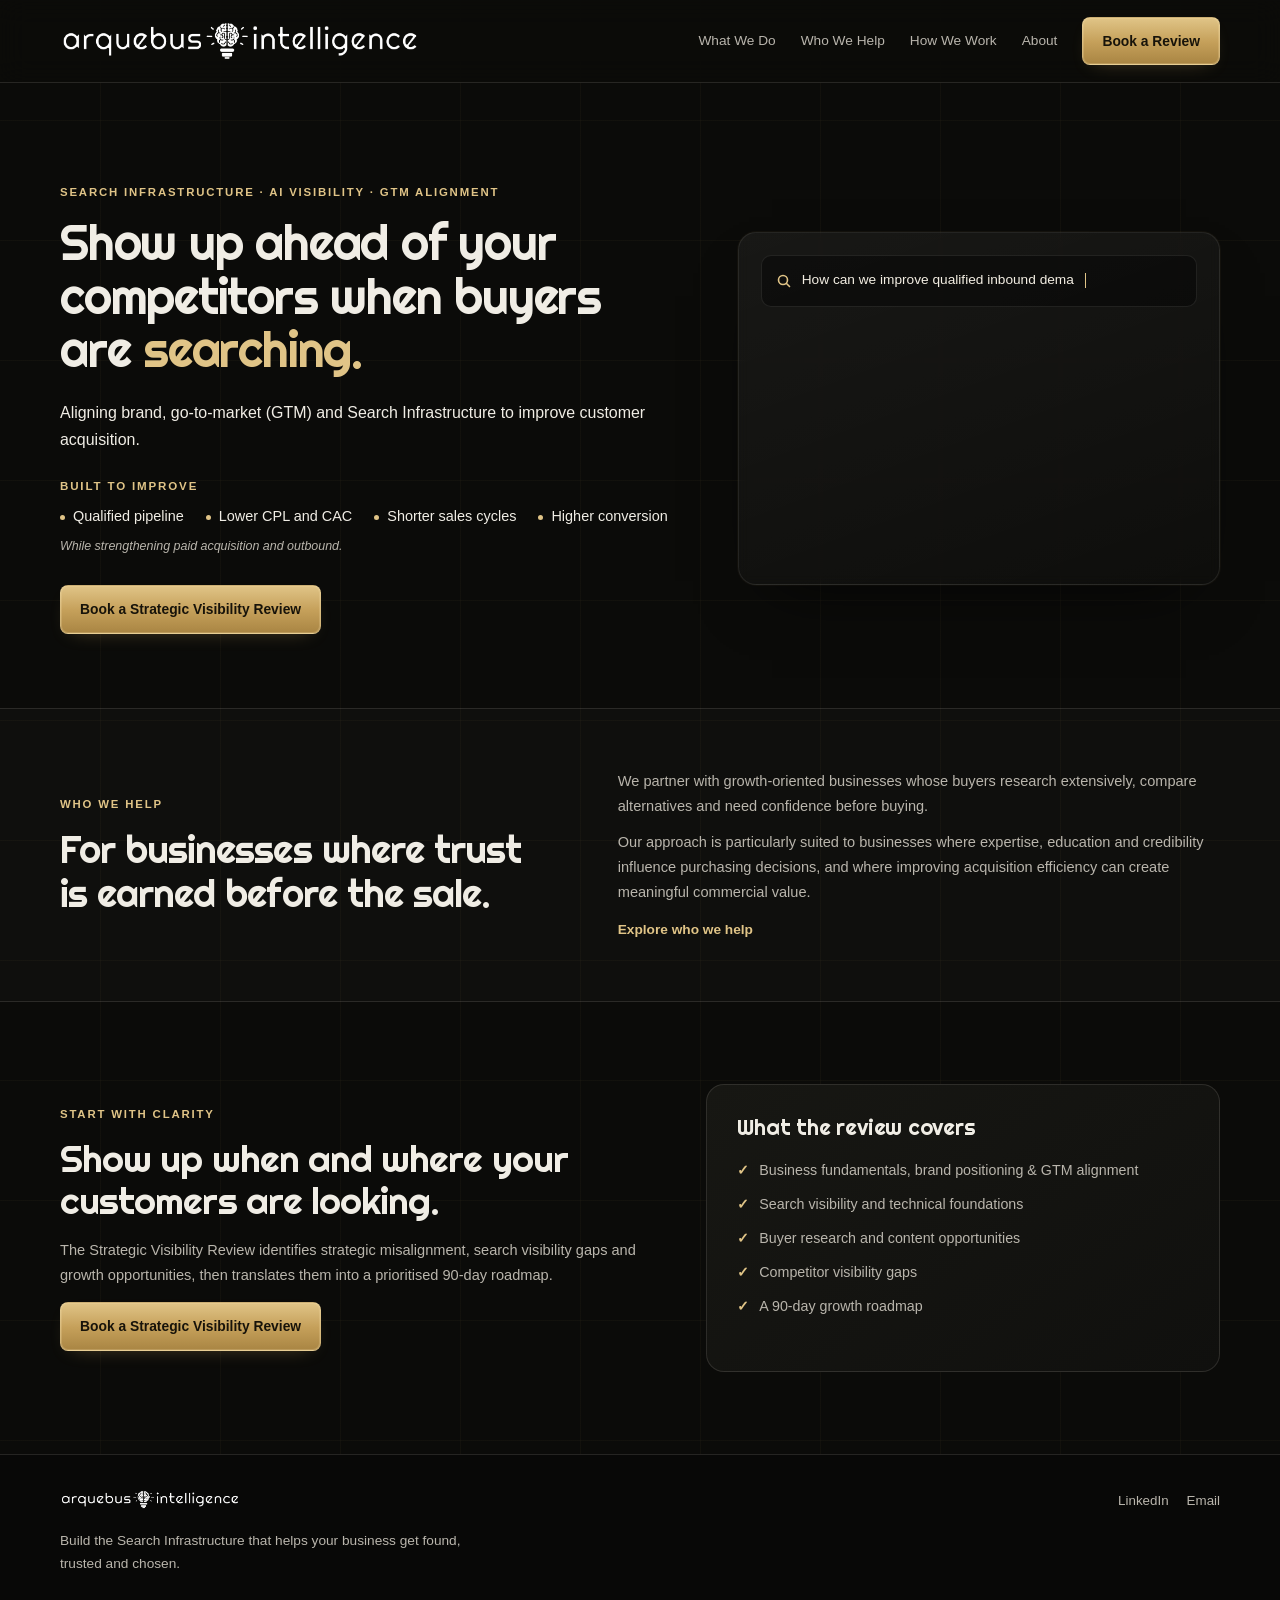
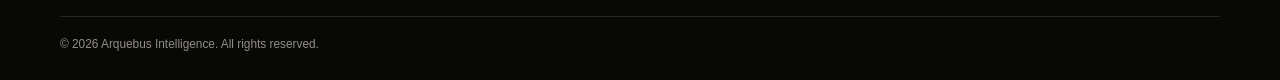
==== commit 389b0623: "Update SEO metadata and structured data across website Align page metadata and Organization and Pers" ====
--- a/index.html
+++ b/index.html
@@ -4,8 +4,8 @@
   <meta charset="utf-8">
   <meta name="viewport" content="width=device-width, initial-scale=1">
   <meta name="google-site-verification" content="BUTrSLzyXpjo1iDIC3saBx_FAhi9yW1CzKXiQrqh_Y4">
-  <title>Search-Led Inbound Growth &amp; AI Visibility | Arquebus Intelligence</title>
-  <meta name="description" content="Arquebus Intelligence connects business fundamentals, marketing and Search Infrastructure to strengthen acquisition and drive measurable commercial outcomes.">
+  <title>Search Infrastructure for Brand Visibility &amp; Customer Acquisition | Arquebus Intelligence</title>
+  <meta name="description" content="GTM-aligned Search Infrastructure connecting commercial objectives, brand strategy and search visibility to build credibility, strengthen brand visibility and generate qualified inbound demand.">
   <meta name="robots" content="index,follow,max-snippet:-1,max-image-preview:large,max-video-preview:-1">
   <link rel="canonical" href="https://arquebusintelligence.com/">
   <link rel="icon" href="/favicon.ico">
@@ -15,13 +15,12 @@
   <meta property="og:type" content="website">
   <meta property="og:url" content="https://arquebusintelligence.com/">
   <meta property="og:site_name" content="Arquebus Intelligence">
-  <meta property="og:title" content="Search-Led Inbound Growth &amp; AI Visibility | Arquebus Intelligence">
-  <meta property="og:description" content="We connect business fundamentals, marketing and Search Infrastructure to strengthen acquisition and drive measurable commercial outcomes.">
+  <meta property="og:title" content="Search Infrastructure for Brand Visibility &amp; Customer Acquisition | Arquebus Intelligence">
+  <meta property="og:description" content="GTM-aligned Search Infrastructure connecting commercial objectives, brand strategy and search visibility to build credibility, strengthen brand visibility and generate qualified inbound demand.">
   <meta property="og:image" content="https://arquebusintelligence.com/og-image.png">
   <meta name="twitter:card" content="summary_large_image">
-  <meta name="twitter:site" content="@elcapitanmlb">
-  <meta name="twitter:title" content="Search-Led Inbound Growth &amp; AI Visibility | Arquebus Intelligence">
-  <meta name="twitter:description" content="We connect business fundamentals, marketing and Search Infrastructure to strengthen acquisition and drive measurable commercial outcomes.">
+<meta name="twitter:title" content="Search Infrastructure for Brand Visibility &amp; Customer Acquisition | Arquebus Intelligence">
+  <meta name="twitter:description" content="GTM-aligned Search Infrastructure connecting commercial objectives, brand strategy and search visibility to build credibility, strengthen brand visibility and generate qualified inbound demand.">
   <meta name="twitter:image" content="https://arquebusintelligence.com/og-image.png">
   <link rel="stylesheet" href="/styles.css">
   <script type="application/ld+json">
@@ -34,21 +33,13 @@
       "name": "Arquebus Intelligence",
       "url": "https://arquebusintelligence.com/",
       "logo": "https://arquebusintelligence.com/arquebus_intelligence_logo_white.png",
-      "description": "Arquebus Intelligence connects business fundamentals, marketing and Search Infrastructure to strengthen acquisition and support measurable commercial outcomes.",
+      "description": "Arquebus Intelligence builds GTM-aligned Search Infrastructure, connecting business strategy, brand positioning, messaging, buyer research and search visibility to strengthen credibility and support customer acquisition across inbound, paid and outbound channels.",
       "foundingDate": "2024",
       "founder": {
-        "@type": "Person",
-        "@id": "https://arquebusintelligence.com/#founder",
-        "name": "Manik Kamath",
-        "jobTitle": "Founder",
-        "sameAs": [
-          "https://www.linkedin.com/in/manikkamath/",
-          "https://x.com/elcapitanmlb"
-        ]
+        "@id": "https://arquebusintelligence.com/#founder-manik-kamath"
       },
       "sameAs": [
-        "https://www.linkedin.com/in/manikkamath/",
-        "https://x.com/elcapitanmlb"
+        "https://www.linkedin.com/company/arquebus-intelligence/posts/?viewAsMember=true"
       ],
       "areaServed": "Worldwide",
       "knowsAbout": [
@@ -60,7 +51,10 @@
         "Answer engine optimisation",
         "Inbound acquisition",
         "Conversion optimisation"
-      ]
+      ],
+      "employee": {
+        "@id": "https://arquebusintelligence.com/#cofounder-firzan-suhud"
+      }
     },
     {
       "@type": "WebSite",
@@ -75,12 +69,38 @@
       "@type": "WebPage",
       "@id": "https://arquebusintelligence.com/#webpage",
       "url": "https://arquebusintelligence.com/",
-      "name": "Show Up When and Where Your Customers Are Looking | Arquebus Intelligence",
-      "description": "Arquebus Intelligence connects business fundamentals, marketing and Search Infrastructure to strengthen acquisition and support measurable commercial outcomes.",
+      "name": "Search Infrastructure for Brand Visibility & Customer Acquisition | Arquebus Intelligence",
+      "description": "GTM-aligned Search Infrastructure connecting commercial objectives, brand strategy and search visibility to build credibility, strengthen brand visibility and generate qualified inbound demand.",
       "isPartOf": {
         "@id": "https://arquebusintelligence.com/#website"
       },
       "about": {
+        "@id": "https://arquebusintelligence.com/#organization"
+      }
+    },
+    {
+      "@type": "Person",
+      "@id": "https://arquebusintelligence.com/#founder-manik-kamath",
+      "name": "Manik Kamath",
+      "jobTitle": "Founder",
+      "sameAs": [
+        "https://www.linkedin.com/in/manikkamath/",
+        "https://x.com/elcapitanmlb"
+      ],
+      "worksFor": {
+        "@id": "https://arquebusintelligence.com/#organization"
+      }
+    },
+    {
+      "@type": "Person",
+      "@id": "https://arquebusintelligence.com/#cofounder-firzan-suhud",
+      "name": "Firzan Suhud",
+      "jobTitle": "Co-Founder",
+      "sameAs": [
+        "https://www.linkedin.com/in/firzan-suhud-401538267/",
+        "https://x.com/firzan_suhud"
+      ],
+      "worksFor": {
         "@id": "https://arquebusintelligence.com/#organization"
       }
     }
